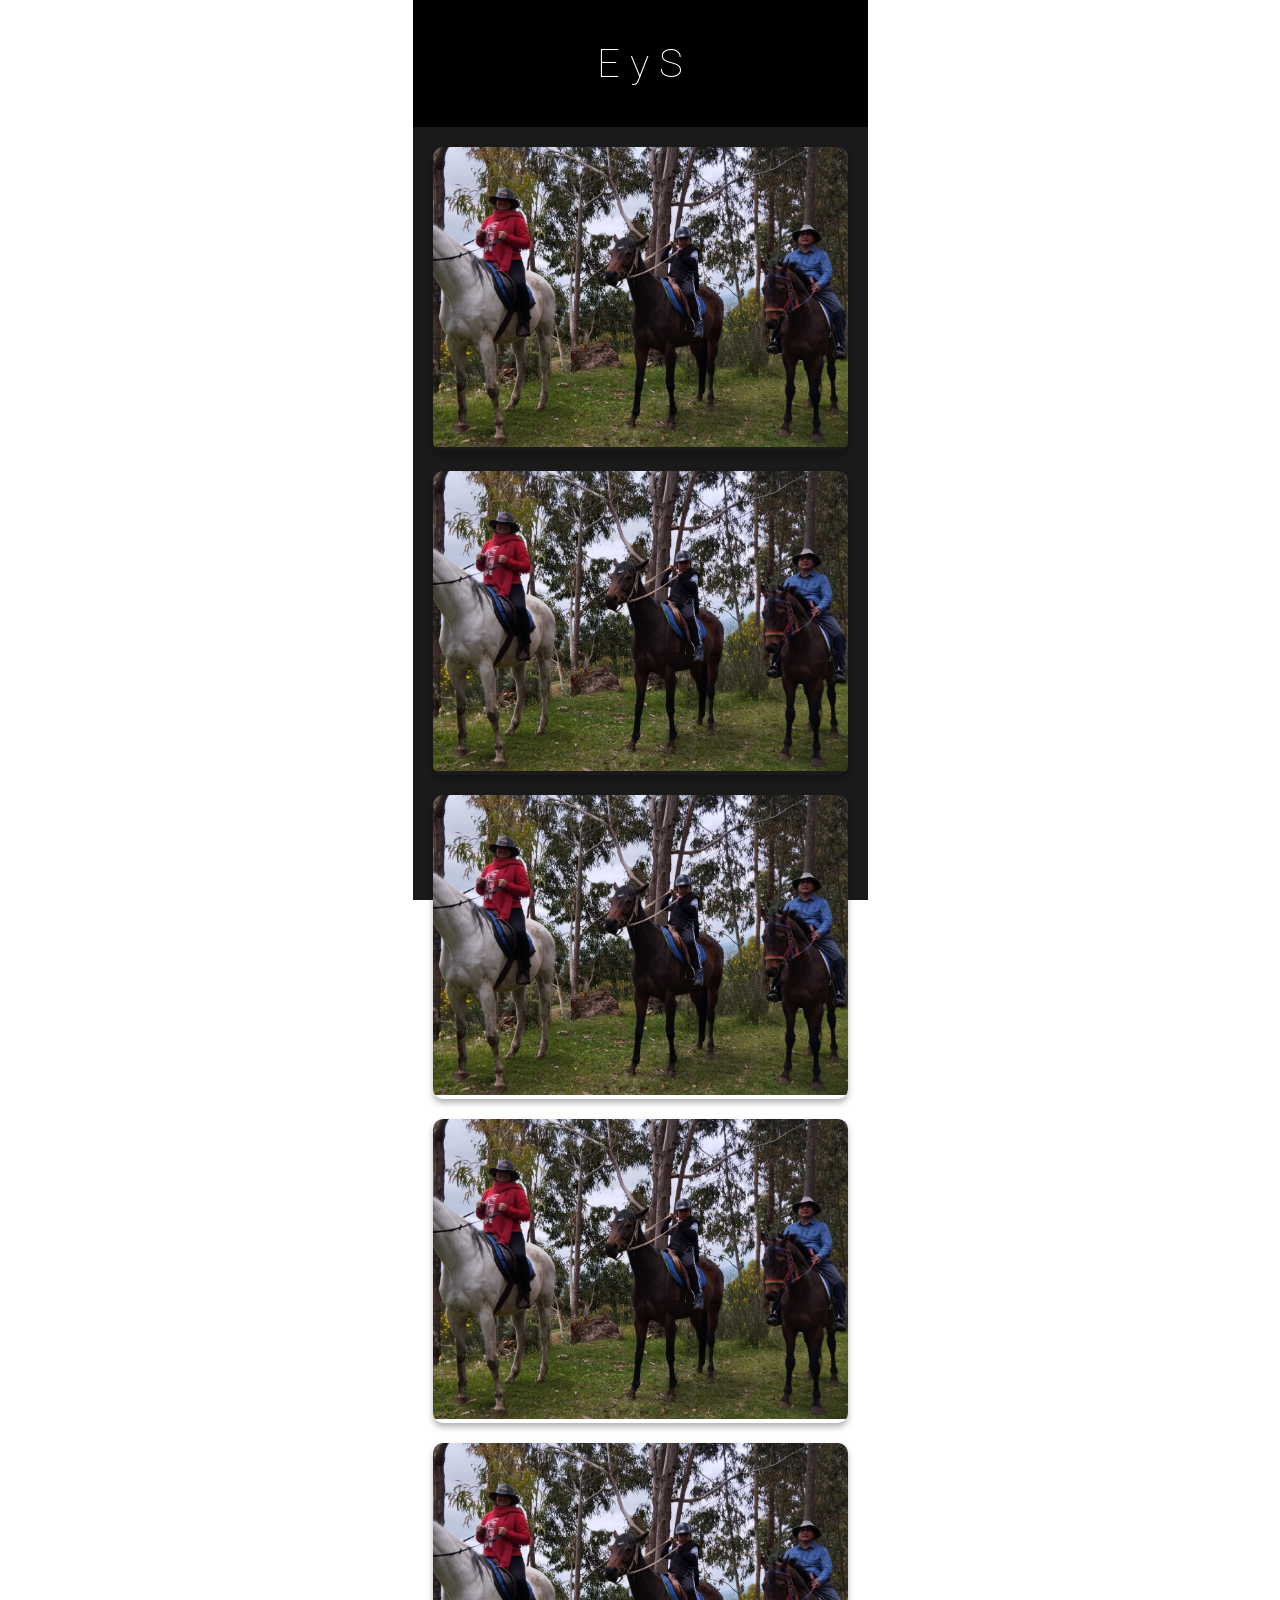
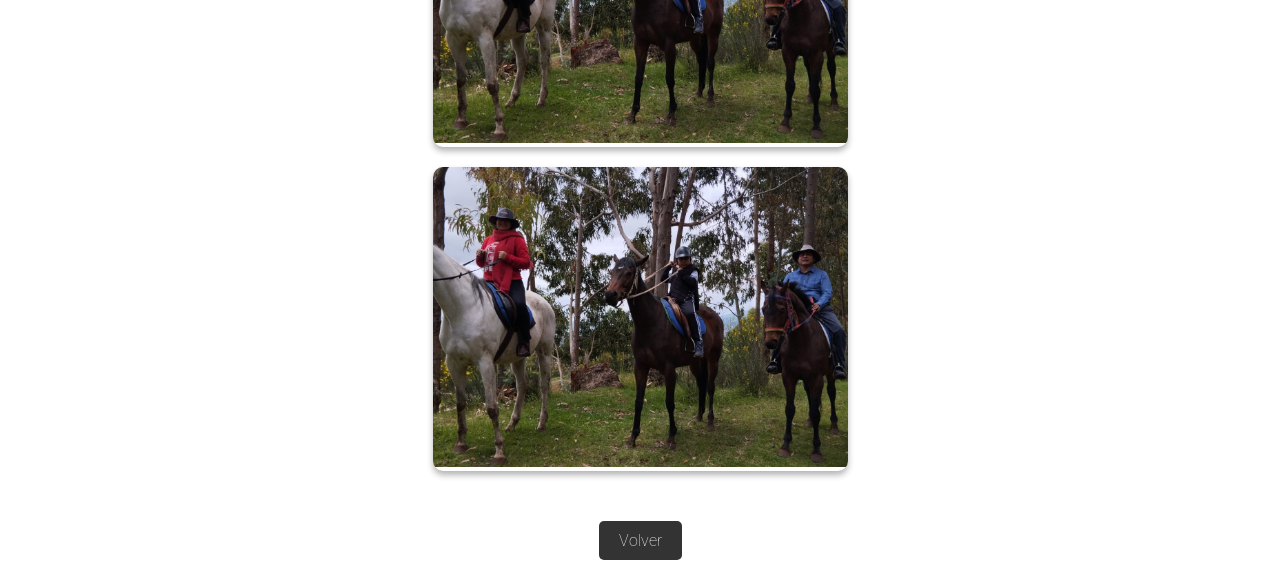
==== album.html @ 618e98f7 "album" ====
<!DOCTYPE html>
<html lang="es">

<head>
    <meta charset="UTF-8">
    <link rel="stylesheet" type="text/css" href="styles.css">
    <meta name="viewport" content="width=device-width, initial-scale=1.0">
    <title>E y S</title>
    <style>
        * {
            margin: 0;
            padding: 0;
            box-sizing: border-box;
        }

        body {
            background-color: #1a1a1a;
            color: #ffffff;
            overflow-x: hidden;
        }

        .section-title {
            text-align: center;
            padding: 40px 0;
            font-size: 2.5rem;
            color: #ffffff;
            background-color: #000000;
        }

        .gallery {
            max-width: 1200px;
            margin: 0 auto;
            padding: 20px;
            display: grid;
            grid-template-columns: repeat(auto-fill, minmax(250px, 1fr));
            grid-gap: 20px;
        }

        .gallery-item {
            position: relative;
            overflow: hidden;
            border-radius: 10px;
            box-shadow: 0 4px 6px rgba(0, 0, 0, 0.3);
            transition: transform 0.3s ease;
            cursor: pointer;
        }

        .gallery-item:hover {
            transform: scale(1.05);
        }

        .gallery-item img {
            width: 100%;
            height: 300px;
            object-fit: cover;
            transition: opacity 0.3s ease;
        }

        .gallery-item:hover img {
            opacity: 0.8;
        }

        /* Modal (fondo) */
        .modal {
            display: none;
            position: fixed;
            z-index: 1000;
            padding-top: 10px;
            left: 0;
            top: 0;
            width: 100%;
            height: 100%;
            overflow: auto;
            background-color: rgba(0, 0, 0, 0.9);
        }

        /* Contenido del Modal */
        .modal-content {
            position: relative;
            margin: auto;
            display: block;
            width: 80%;
            max-width: 1200px;
            max-height: 80vh;
            object-fit: contain;
        }

        /* Botones Anterior/Siguiente */
        .prev,
        .next {
            cursor: pointer;
            position: absolute;
            top: 50%;
            width: auto;
            padding: 16px;
            margin-top: -50px;
            color: white;
            font-weight: bold;
            font-size: 30px;
            transition: 0.6s ease;
            border-radius: 0 3px 3px 0;
            user-select: none;
            -webkit-user-select: none;
            background-color: rgba(0, 0, 0, 0.3);
        }

        .next {
            right: 0;
            border-radius: 3px 0 0 3px;
        }

        .prev {
            left: 0;
        }

        .prev:hover,
        .next:hover {
            background-color: rgba(0, 0, 0, 0.8);
        }

        /* Botón cerrar */
        .close {
            position: absolute;
            top: -39px;
            right: 10px;
            font-size: 64px;
            color: black;
            font-weight: bold;
            transition: 0.3s;
            z-index: 1001;
        }

        .close:hover,
        .close:focus {
            color: #bbb;
            text-decoration: none;
            cursor: pointer;
        }

        /* Pie de foto */
        .caption {
            margin: auto;
            display: block;
            width: 80%;
            max-width: 700px;
            text-align: center;
            color: #ccc;
            padding: 10px 0;
            height: 50px;
        }

        /* Animación */
        .modal-content,
        .caption {
            animation-name: zoom;
            animation-duration: 0.6s;
        }

        @keyframes zoom {
            from {
                transform: scale(0)
            }

            to {
                transform: scale(1)
            }
        }

        .toten3a {
            text-align: center;
            margin: 20px 0;
            padding: 10px;
        }

        .b2 {
            display: inline-block;
            padding: 10px 20px;
            background-color: #333;
            color: white;
            text-decoration: none;
            border-radius: 5px;
            transition: background-color 0.3s;
        }

        .b2:hover {
            background-color: #555;
        }

        @media screen and (max-width: 768px) {
            .gallery {
                grid-template-columns: repeat(auto-fill, minmax(150px, 1fr));
                grid-gap: 10px;
            }

            .section-title {
                font-size: 1.8rem;
            }

            .gallery-item img {
                height: 200px;
            }

            .modal-content {
                width: 90%;
            }

            .prev,
            .next {
                padding: 10px;
                font-size: 20px;
            }

            .close {
                top: -39px;
                right: 10px;
                font-size: 64px;
                color: black;
            }
        }

        @media screen and (max-width: 480px) {
            .gallery {
                grid-template-columns: 1fr 1fr;
                padding: 10px;
            }

            .section-title {
                font-size: 1.5rem;
                padding: 20px 0;
            }

            .modal-content {
                width: 95%;
            }

            .prev,
            .next {
                padding: 8px;
                font-size: 18px;
            }
        }
    </style>
</head>

<body>
    <div class="section-title">E y S</div>
    <div class="gallery">
        <div class="gallery-item">
            <img src="./assets/tra5.jpg">
        </div>
        <div class="gallery-item">
            <img src="./assets/tra5.jpg">
        </div>
        <div class="gallery-item">
            <img src="./assets/tra5.jpg">
        </div>
        <div class="gallery-item">
            <img src="./assets/tra5.jpg">
        </div>
        <div class="gallery-item">
            <img src="./assets/tra5.jpg">
        </div>
        <div class="gallery-item">
            <img src="./assets/tra5.jpg">
        </div>
    </div>

    <!-- Modal de Galería -->
    <div id="imageModal" class="modal">
        <span class="close">&times;</span>
        <img class="modal-content" id="modalImg">
        <div id="caption" class="caption"></div>
        <a class="prev" onclick="changeSlide(-1)">&#10094;</a>
        <a class="next" onclick="changeSlide(1)">&#10095;</a>
    </div>

    <div class="toten3a">
        <a class="b2" id="goBackLink">Volver</a>
    </div>

    <script>
        document.addEventListener('DOMContentLoaded', function () {
            const params = window.location.search;
            document.getElementById('goBackLink').href = 'index.html' + params;
        });
    </script>

    <script>
        // Obtenemos todos los elementos necesarios
        const modal = document.getElementById('imageModal');
        const modalImg = document.getElementById('modalImg');
        const captionText = document.getElementById('caption');
        const closeBtn = document.getElementsByClassName('close')[0];
        const galleryItems = document.querySelectorAll('.gallery-item img');

        let currentIndex = 0;
        const totalImages = galleryItems.length;

        // Agregar evento click a cada imagen
        galleryItems.forEach((img, index) => {
            img.onclick = function () {
                currentIndex = index;
                modal.style.display = "block";
                modalImg.src = this.src;
                captionText.innerHTML = this.alt;
            }
        });

        // Función para cambiar de imagen
        function changeSlide(n) {
            currentIndex += n;

            // Circular la navegación
            if (currentIndex >= totalImages) {
                currentIndex = 0;
            }
            if (currentIndex < 0) {
                currentIndex = totalImages - 1;
            }

            modalImg.src = galleryItems[currentIndex].src;
            captionText.innerHTML = galleryItems[currentIndex].alt;
        }

        // Cerrar modal
        closeBtn.onclick = function () {
            modal.style.display = "none";
        }

        // Cerrar modal haciendo clic fuera de la imagen
        modal.onclick = function (event) {
            if (event.target === modal) {
                modal.style.display = "none";
            }
        }

        // Navegación con teclado
        document.addEventListener('keydown', function (e) {
            if (modal.style.display === "block") {
                if (e.key === "ArrowLeft") {
                    changeSlide(-1);
                } else if (e.key === "ArrowRight") {
                    changeSlide(1);
                } else if (e.key === "Escape") {
                    modal.style.display = "none";
                }
            }
        });
    </script>
</body>

</html>
---- styles.css ----
@import url("https://fonts.googleapis.com/css2?family=Cinzel:wght@400..900&family=Herr+Von+Muellerhoff&family=Roboto:ital,wght@0,100..900;1,100..900&display=swap");

* {
  margin: 0;
  padding: 0;
  box-sizing: border-box;
  text-decoration: none;
}

body,
html {
  height: 100%;
  color: white;
  background-color: #fff;
  font-family: Roboto, Arial;
  font-weight: 100;
}

.text {
  color: white;
  text-decoration: none;
  /* Quita el subrayado del enlace */
}

.text:hover {
  color: white;
  /* Mantiene el color al pasar el ratón */
}

a[href^="tel"] {
  color: inherit;
  /* Asegura que los números no se muestren como enlaces */
  text-decoration: none;
}

.parallax {
  background-image: url("assets/one.jpeg");
  height: 100vh;
  background-attachment: fixed;
  background-position: center;
  background-repeat: no-repeat;
  background-size: cover;
  display: flex;
  justify-content: center;
  align-items: center;
  flex-direction: column;
  text-align: center;
  color: white;
  position: relative;
  z-index: 1;
  overflow: hidden;
}

.parallax::before {
  content: "";
  position: absolute;
  top: 0;
  left: 0;
  width: 100%;
  height: 100%;
  background-color: rgba(0, 0, 0, 0.3);
  /* filtro negro suave */
  z-index: -1;
}

.parallax h1 {
  font-size: 3em;
  text-shadow: 2px 2px 6px rgba(0, 0, 0, 0.6);
  font-family: "Cinzel", serif;
  font-weight: 400;
}

.image-overlay {
  margin-top: 20px;
  max-width: 90%;
  box-shadow: 0 0 20px rgba(0, 0, 0, 0.5);
}

.invitation {
  padding: 60px 20px;
  text-align: center;
  color: #000;
  background-color: white;
}

.invitation h2 {
  margin-bottom: 70px;
  font-weight: 100;
}

.invitation p {
  font-size: 1.1em;
  /*! margin-bottom: 20px; */
}

.wedding-time {
  font-size: 3em;
  letter-spacing: 0.3em;
  display: flex;
  justify-content: center;
  gap: 20px;
  /*! margin: 20px 0; */
}

.fancy-text {
  font-size: 1.5em;
  margin-bottom: 80px;
}

.countdown-label {
  font-size: 1.2em;
  margin-bottom: 10px;
  font-family: "Cinzel", serif;
}

#countdown {
  font-size: 2.5em;
  /*! font-weight: bold; */
  color: black;
  border: black;
  border: 1px solid #333;
  /*! margin-top: 40px; */
  box-shadow: 0 10px 20px rgba(0, 0, 0, 0.2);
  padding: 10px;
}

.spacer {
  height: 100vh;
  background-color: #111;
}

.bible-quote {
  text-align: center;
  background-color: #fff;
  padding: 60px 20px;
  color: #333;
}

.bible-quote2 {
  text-align: center;
  background-color: #171717;
  padding: 60px 20px;
  color: #ffffff;
}

.bible-quote .quote {
  font-size: 1.6em;
  font-style: italic;
  line-height: 1.6;
  max-width: 700px;
  margin: 0 auto 10px;
}

.bible-quote .reference {
  font-size: 1.4em;
  margin-bottom: 30px;
}

.address {
  font-size: 1.2em;
  margin-bottom: 30px;
}

.bless {
  color: #333;
  padding: 60px 20px;
}

.bless h2 {
  text-align: center;
  margin-bottom: 20px;
  font-weight: 200;
}

.parents {
  display: block;
  justify-content: space-between;
  margin: 0 20px;
  /* Ajusta los márgenes laterales si es necesario */
  font-family: "Cinzel", serif;
  /*! text-align: center; */
  margin-top: 40px;
}

.left {
  text-align: center;
  margin-bottom: 30px;
}

.right {
  text-align: center;
}

.quote-image {
  width: 90%;
  max-width: 600px;
  height: auto;
  box-shadow: 0 10px 20px rgba(0, 0, 0, 0.2);
  border-radius: 10px;
  margin-bottom: 35px;
}

.tittle-p {
  text-align: left;
  padding-bottom: 52px;
  padding-left: 20px;
  font-family: "Cinzel", serif;
}

.tittle-A {
  padding-bottom: 52px;
  font-family: "Cinzel", serif;
}

.map-responsive {
  overflow: hidden;
  padding-bottom: 56.25%;
  /* 16:9 Aspect Ratio */
  position: relative;
  height: 0;
}

.map-responsive iframe {
  left: 0;
  top: 0;
  height: 100%;
  width: 100%;
  position: absolute;
}

.gifts>p {
  margin-bottom: 30px;
}

li {
  text-decoration: none;
  list-style: none;
  margin-bottom: 5px;
}

.container {
  max-width: 480px;
  margin: 0 auto;
  text-align: center;
  color: black;
}

.titulo {
  font-size: 28px;
  margin-bottom: 10px;
}

.mensaje {
  font-size: 18px;
  margin-bottom: 20px;
}

.boton {
  font-size: 16px;
  padding: 10px 20px;
  border: 1px solid #333;
  background-color: white;
  cursor: pointer;
  border-radius: 4px;
  margin-bottom: 25px;
}

.boton:hover {
  background-color: #f0f0f0;
}

.divisor {
  margin: 40px 0 20px;
  border: none;
  border-top: 1px solid #ccc;
}

.indicaciones {
  background-image: linear-gradient(rgb(0, 0, 0), rgba(0, 0, 0, 0.59)),
    url("assets/one.jpeg");
  /* reemplaza con tu imagen */
  background-size: cover;
  background-position: center;
  color: white;
  padding: 40px 20px;
  text-align: left;
}

.subtitulo {
  font-size: 22px;
  text-align: center;
  margin-bottom: 20px;
}

.indicaciones ul {
  padding-left: 20px;
}

.indicaciones li {
  margin-bottom: 15px;
  list-style: square;
  font-size: 1.2em;
}

.names {
  font-family: "Herr Von Muellerhoff", cursive;
  font-weight: 400;
  font-size: 4em;
  text-align: center;
  margin-bottom: 70px;
}

#footerlink {
  background-color: transparent;
  margin: 0;
  padding: 0;
  width: 50px;
  height: 50px;
  box-shadow: none;
}

footer {
  text-align: center;
  background-color: #ffffff;
  height: 300px;
  width: 100%;
  position: relative;
  margin-top: 60px;
  margin-bottom: 134px;
  color: #333;
}

footer div p {
  margin-left: 50px;
  margin-bottom: 30px;
}

footer>p {
  font-size: 12px;
}

.footergitfclick {
  text-align: center;
  display: flex;
  flex-direction: row;
  justify-content: space-around;
  align-items: center;
}

.footnumber {
  padding-bottom: 45px;
  margin-top: -10px;
}

#svggiftclick {
  width: 200px;
  height: 100px;
  margin-bottom: -29px;
  margin-left: -35px;
}

#BW {
  filter: grayscale(100%);
}

.vestimenta-container {
  display: flex;
  align-items: center;
  justify-content: center;
  gap: 20px;
  max-width: 700px;
  margin: 30px auto;
  color: #000;
}

.vestimenta-texto {
  text-align: right;
}

.codigo-titulo {
  font-size: 18px;
  font-weight: bold;
  margin: 0;
  line-height: 1.4;
}

.codigo-tipo {
  font-size: 18px;
  font-weight: bold;
  margin: 10px 0 0;
  line-height: 1.4;
}

.vestimenta-divider {
  height: 120px;
  width: 2px;
  background-color: black;
  border-radius: 1px;
}

.vestimenta-detalle {
  display: flex;
  flex-direction: column;
  gap: 25px;
}

.item {
  display: flex;
  align-items: center;
  gap: 10px;
}

.icono svg {
  width: 40px;
  height: auto;
}

.rol {
  font-size: 15px;
  margin: 0;
  line-height: 1.4;
}

.rol small {
  font-size: 12px;
}


@media (min-width: 456px) {
  body {
    width: 455px;
    margin: auto;
  }
}
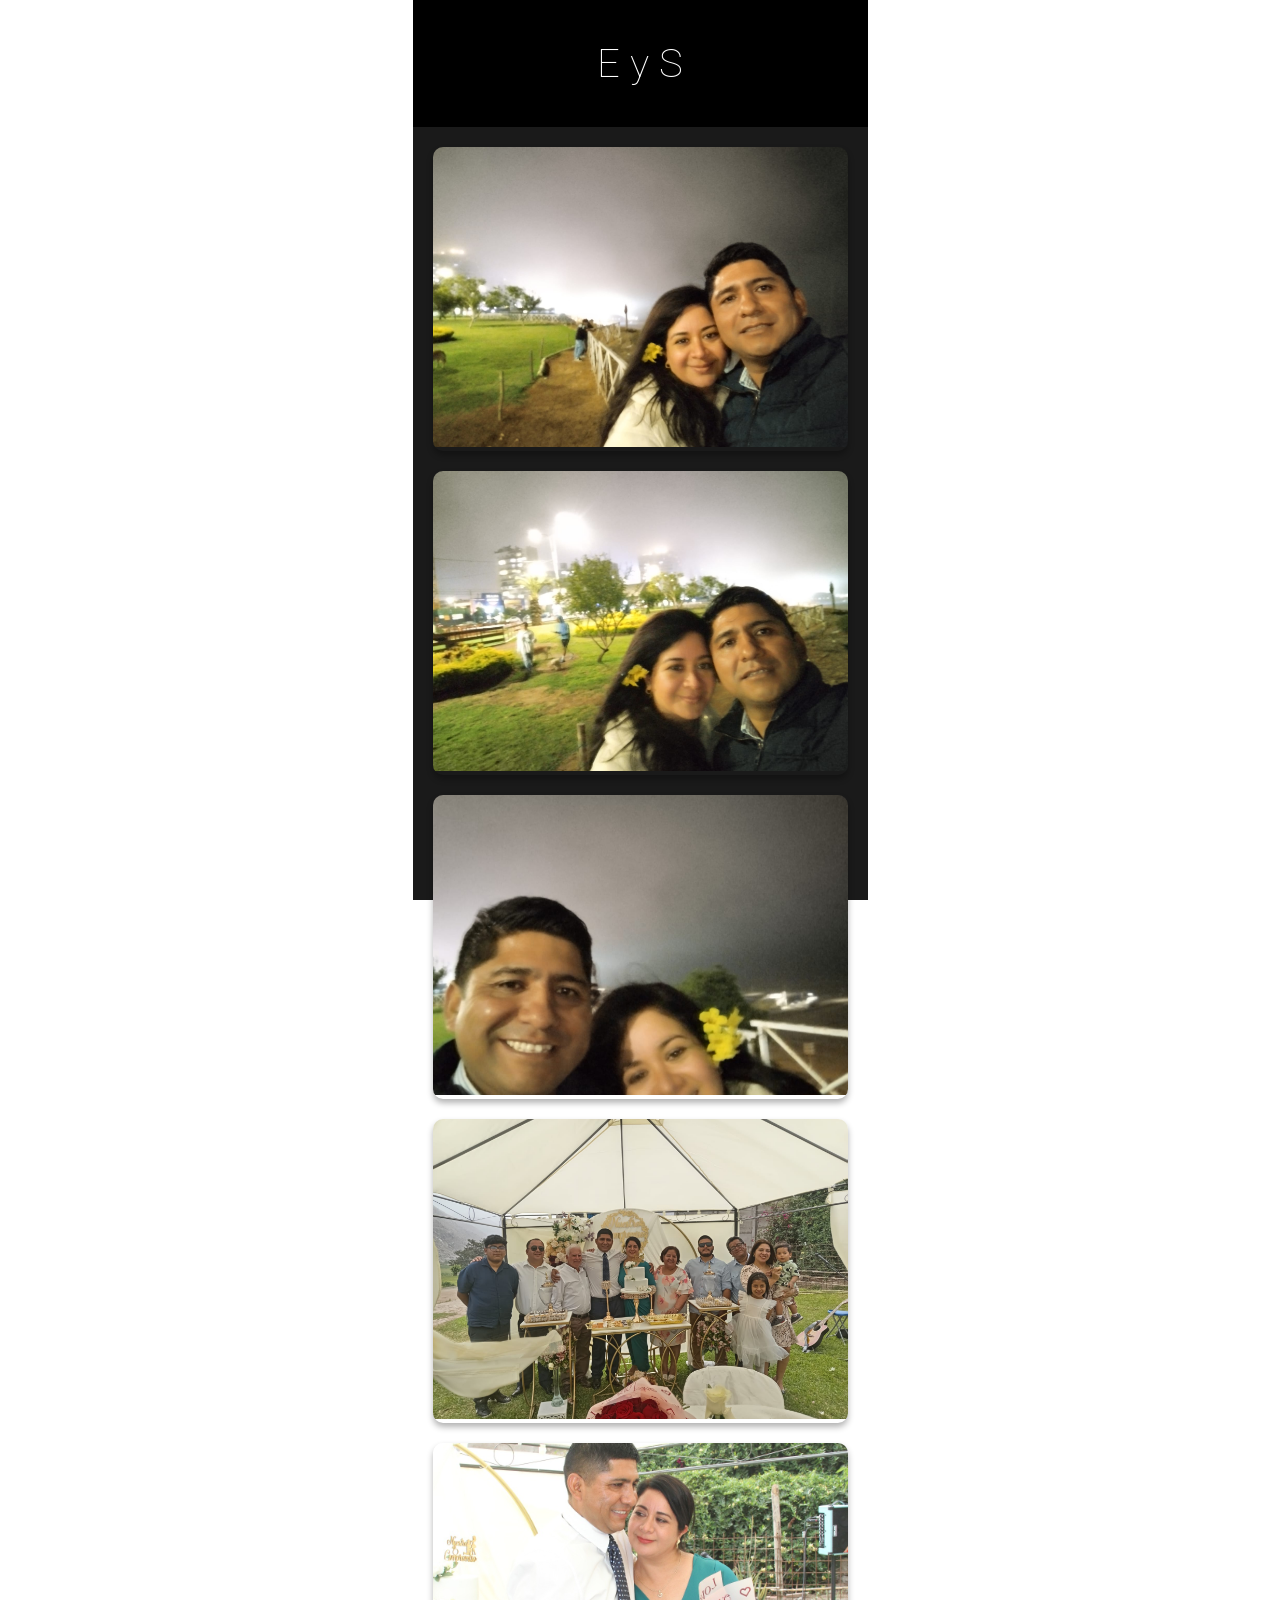
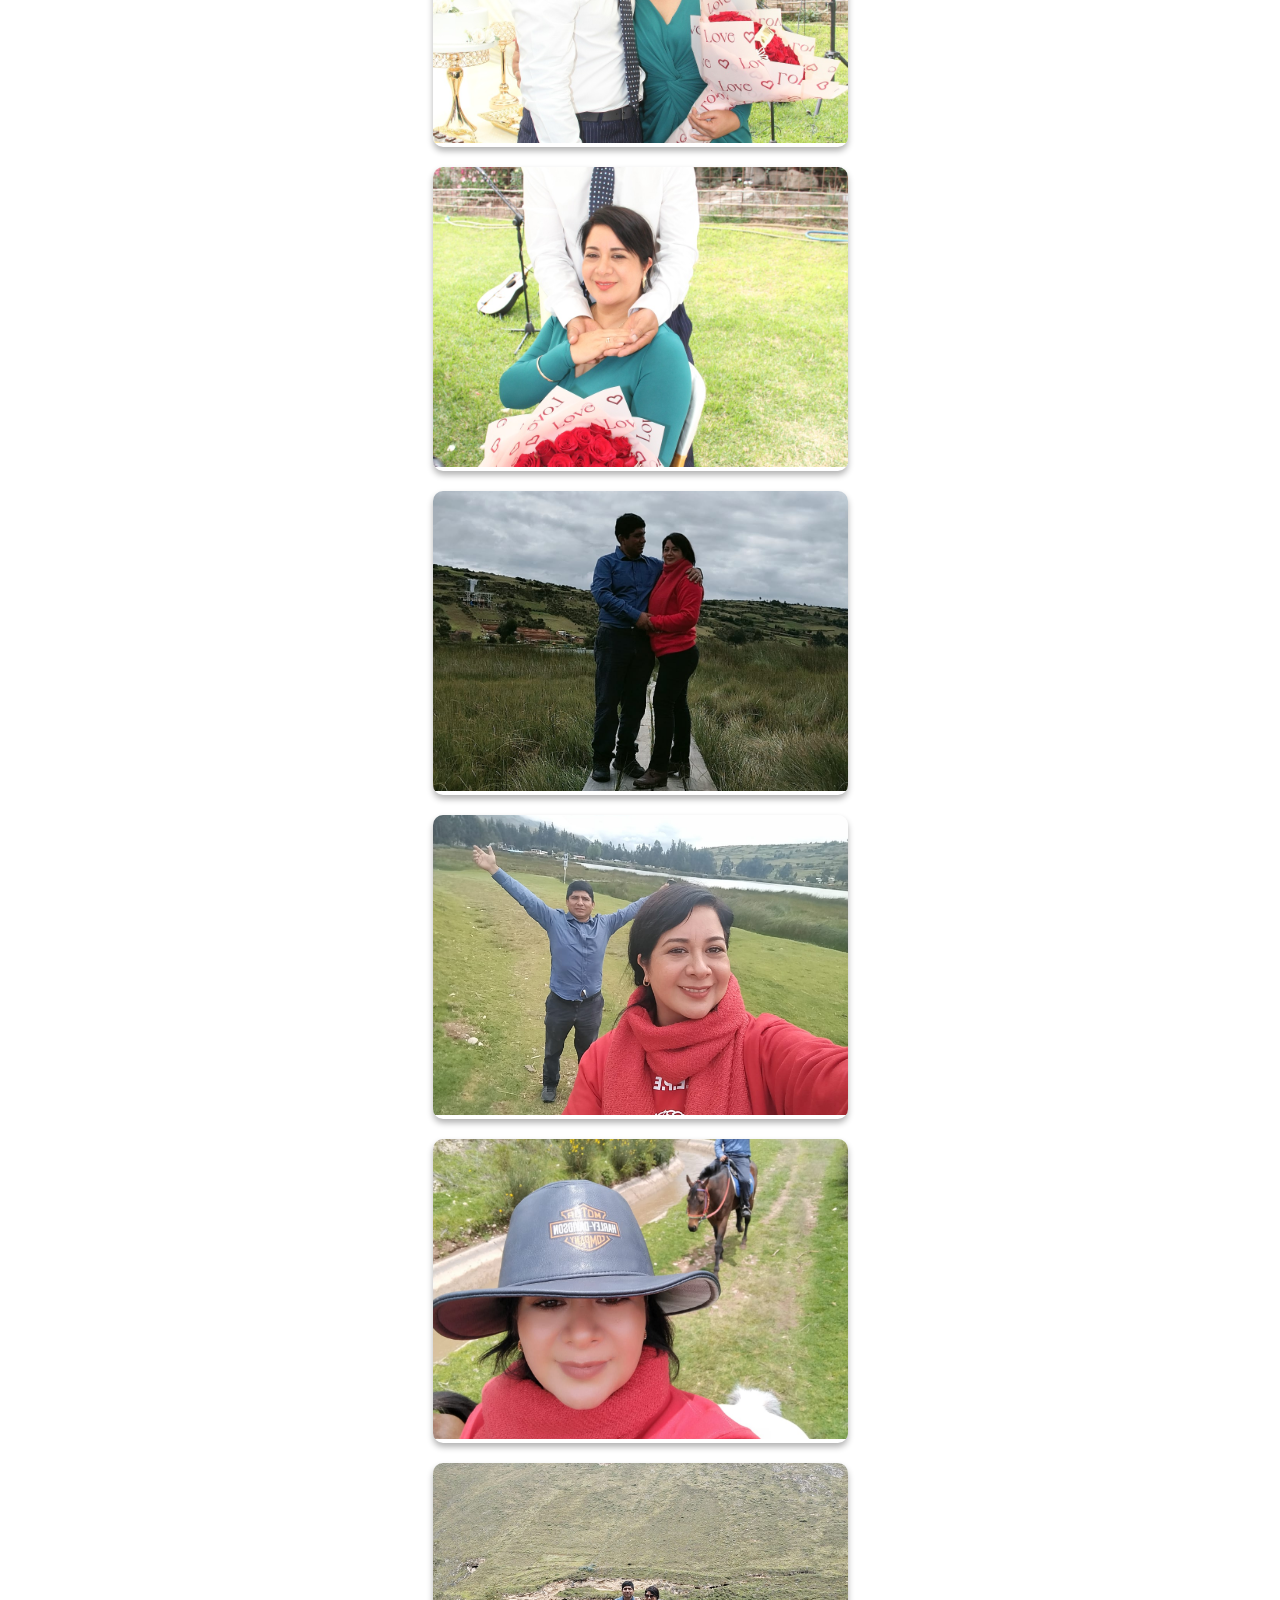
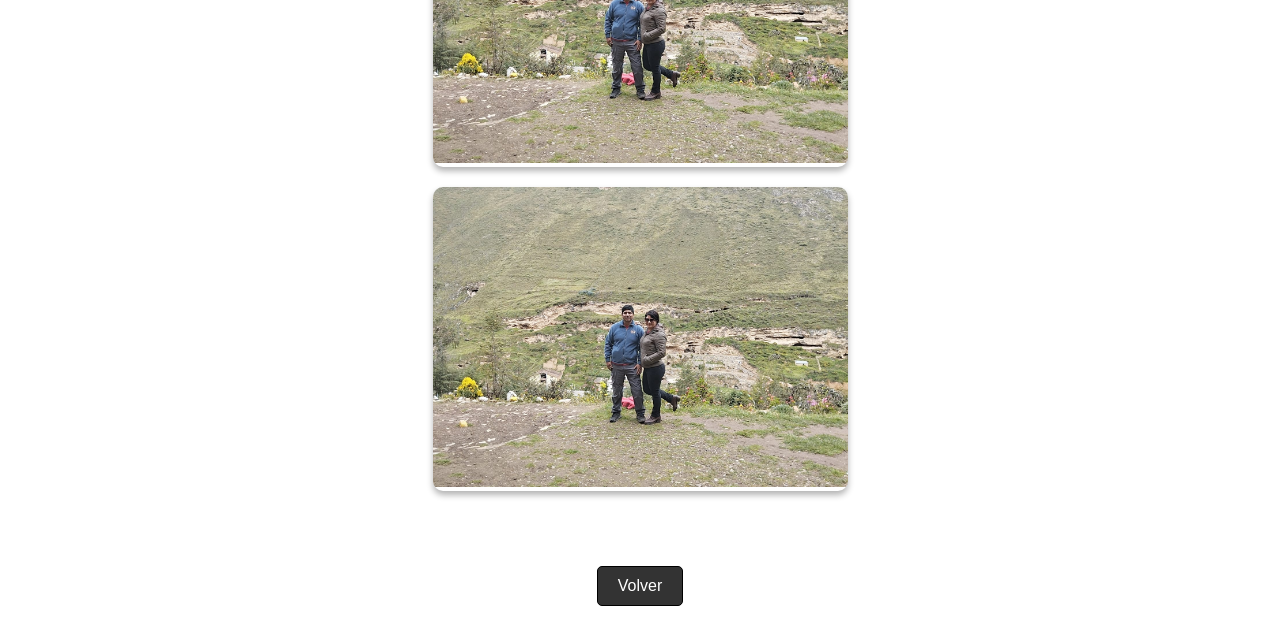
==== commit 4ce7329a: "galery" ====
--- a/album.html
+++ b/album.html
@@ -5,7 +5,7 @@
     <meta charset="UTF-8">
     <link rel="stylesheet" type="text/css" href="styles.css">
     <meta name="viewport" content="width=device-width, initial-scale=1.0">
-    <title>E y S</title>
+    <title>W y D</title>
     <style>
         * {
             margin: 0;
@@ -246,22 +246,37 @@
     <div class="section-title">E y S</div>
     <div class="gallery">
         <div class="gallery-item">
-            <img src="./assets/tra5.jpg">
-        </div>
-        <div class="gallery-item">
-            <img src="./assets/tra5.jpg">
-        </div>
-        <div class="gallery-item">
-            <img src="./assets/tra5.jpg">
-        </div>
-        <div class="gallery-item">
-            <img src="./assets/tra5.jpg">
-        </div>
-        <div class="gallery-item">
-            <img src="./assets/tra5.jpg">
-        </div>
-        <div class="gallery-item">
-            <img src="./assets/tra5.jpg">
+            <img src="./assets/comp4.jpg">
+        </div>
+        <div class="gallery-item">
+            <img src="./assets/comp5.jpg">
+        </div>
+        <div class="gallery-item">
+            <img src="./assets/comp6.jpg">
+        </div>
+        <div class="gallery-item">
+            <img src="./assets/fest2.jpg">
+        </div>
+        <div class="gallery-item">
+            <img src="./assets/fest5.jpg">
+        </div>
+        <div class="gallery-item">
+            <img src="./assets/fest8.jpg">
+        </div>
+        <div class="gallery-item">
+            <img src="./assets/tra3.jpg">
+        </div>
+        <div class="gallery-item">
+            <img src="./assets/tra4.jpg">
+        </div>
+        <div class="gallery-item">
+            <img src="./assets/tra6.jpg">
+        </div>
+        <div class="gallery-item">
+            <img src="./assets/tra7.jpg">
+        </div>
+        <div class="gallery-item">
+            <img src="./assets/tra7.jpg">
         </div>
     </div>
 
--- a/styles.css
+++ b/styles.css
@@ -425,6 +425,25 @@
   font-size: 12px;
 }
 
+.b2 {
+  display: inline-block;
+  padding: 10px 20px;
+  background-color: white;
+  color: black;
+  text-decoration: none;
+  border: 1px solid black;
+  border-radius: 8px;
+  font-family: 'Arial', sans-serif;
+  font-size: 16px;
+  transition: background-color 0.3s, color 0.3s;
+  margin-block: 25px;
+}
+
+.b2:hover {
+  background-color: black;
+  color: white;
+}
+
 
 @media (min-width: 456px) {
   body {
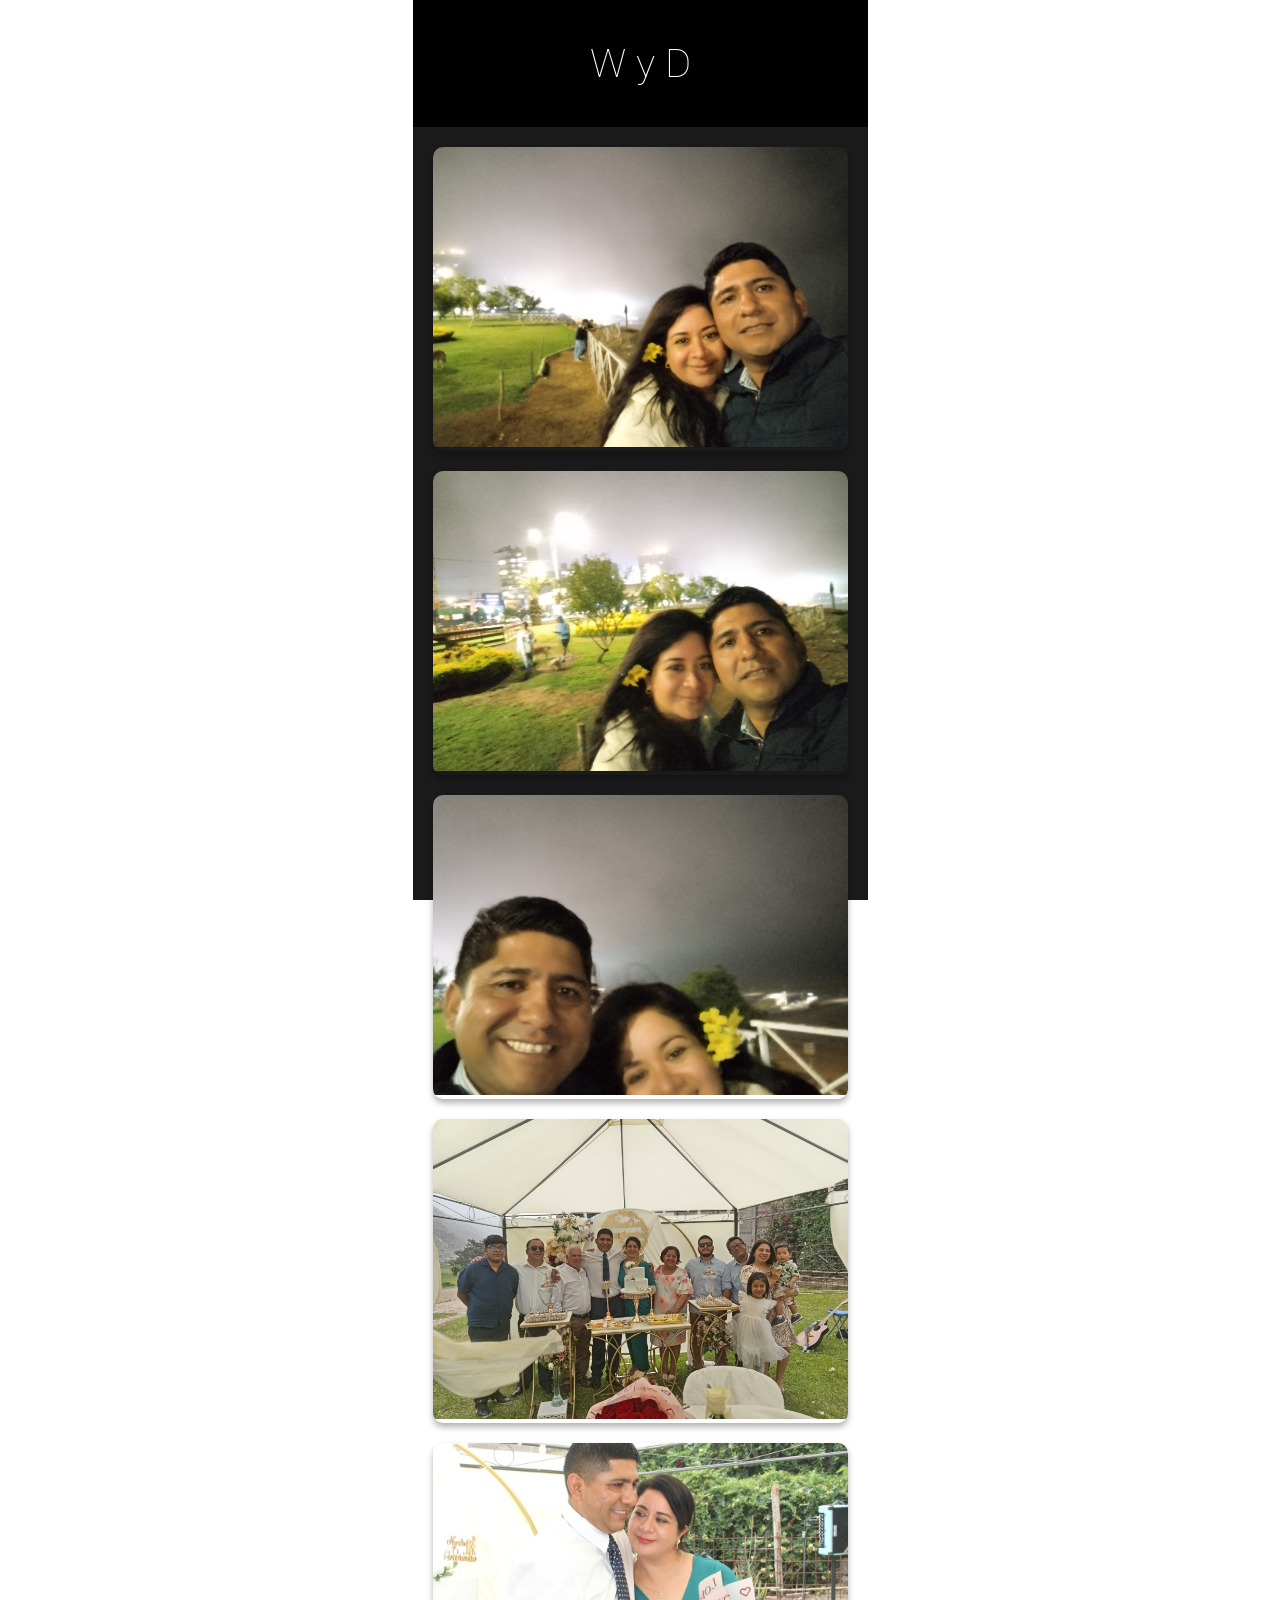
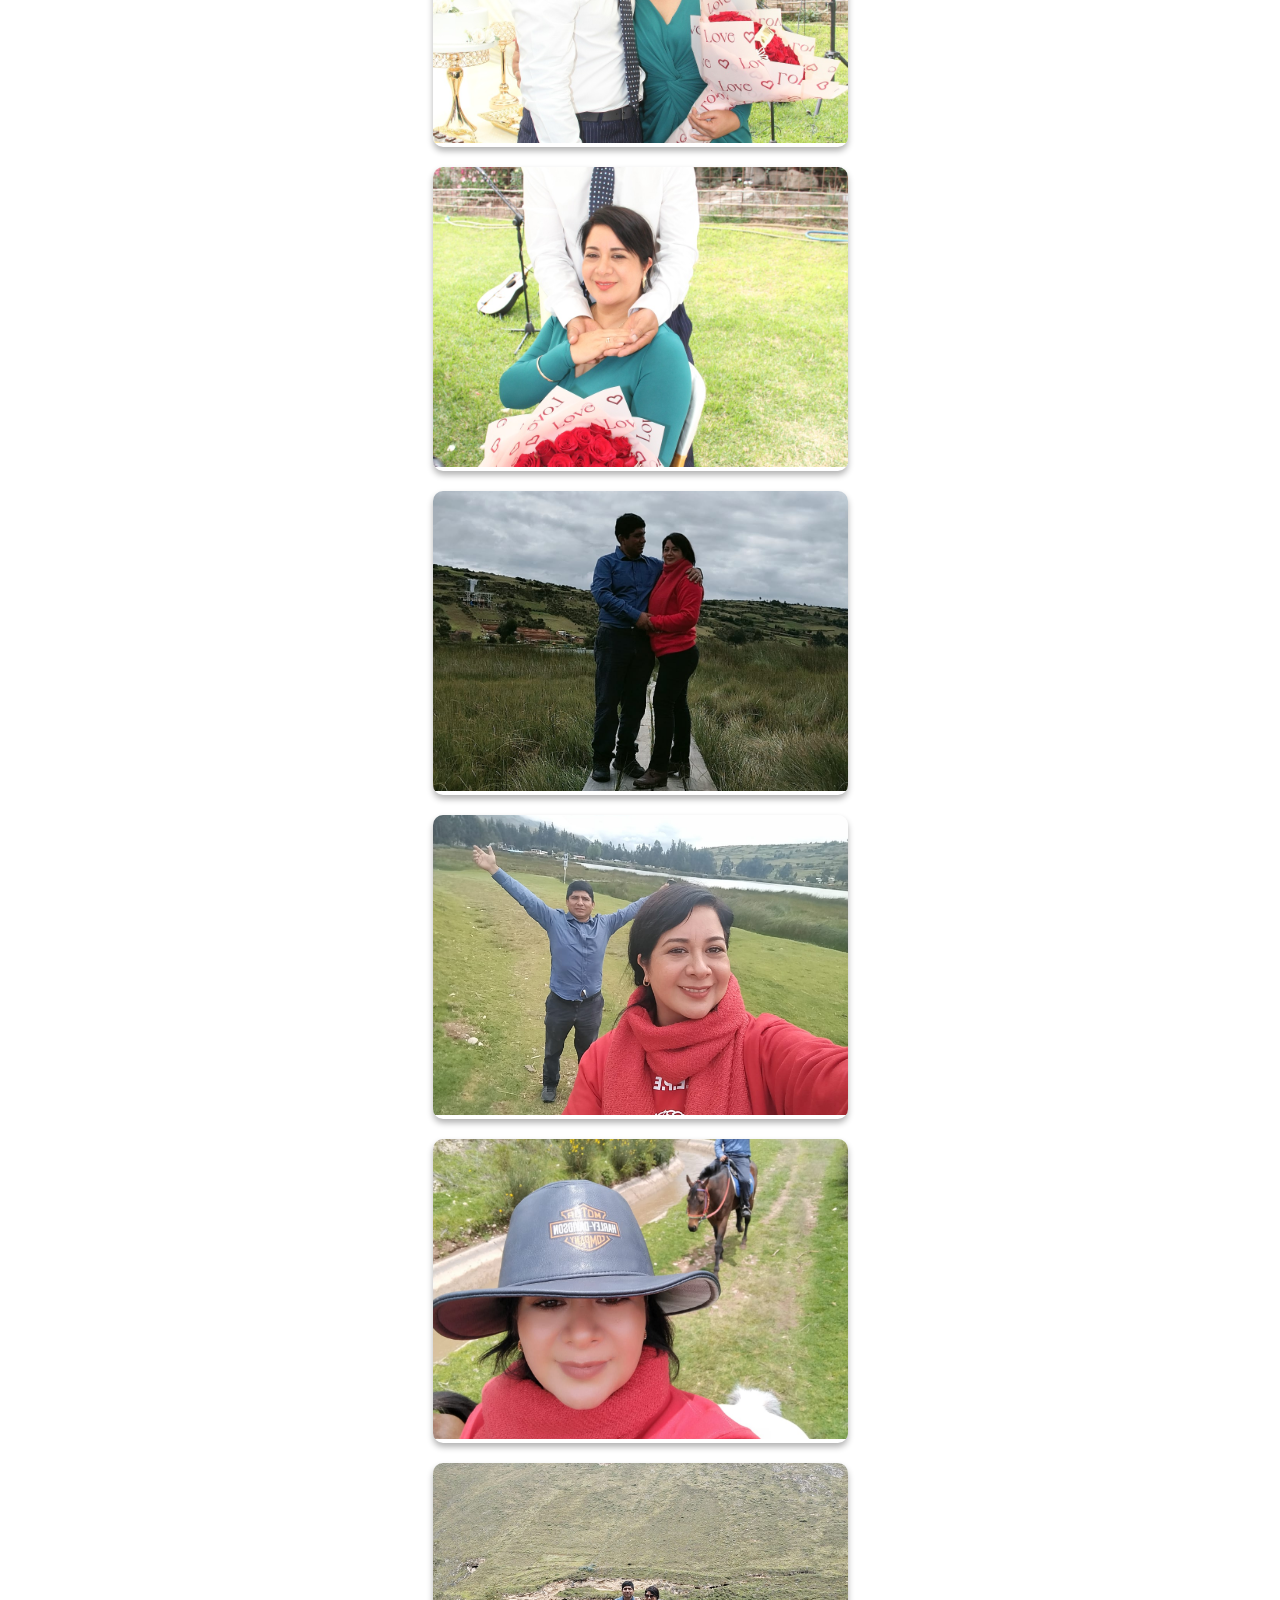
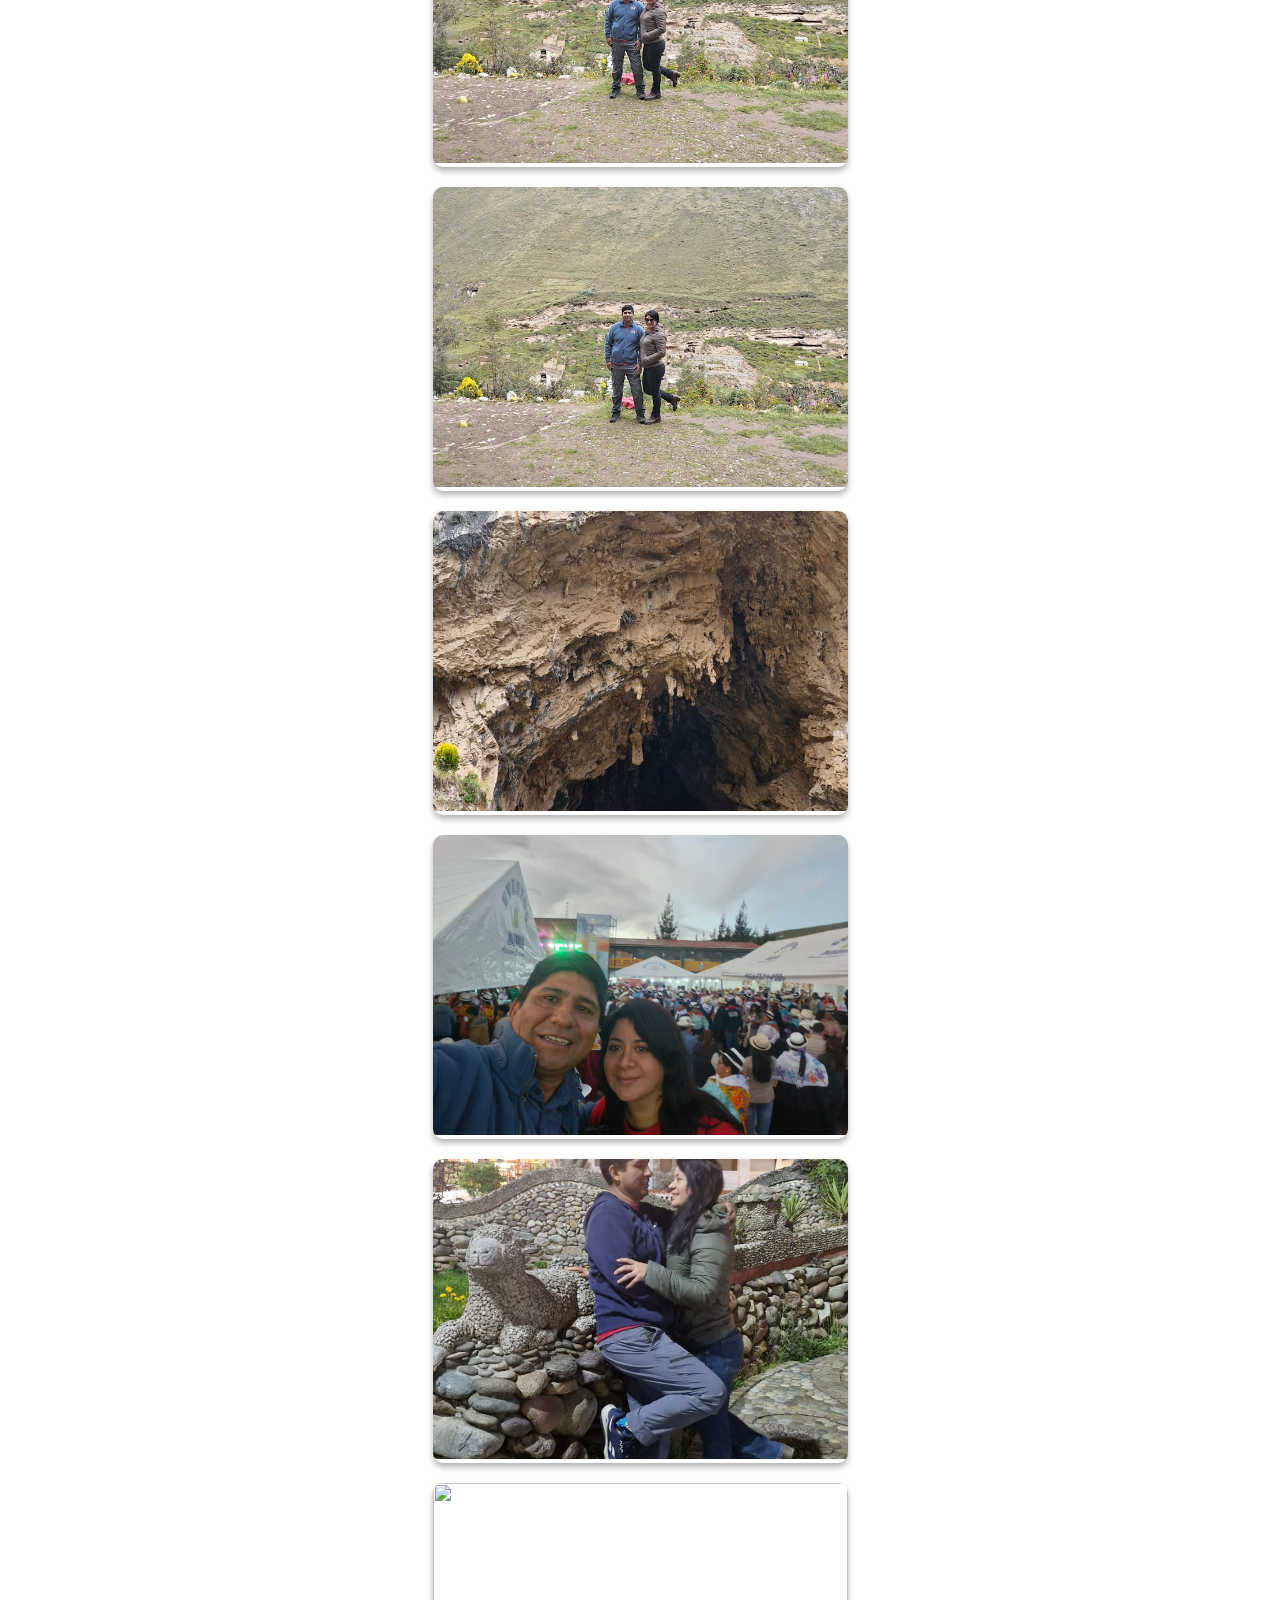
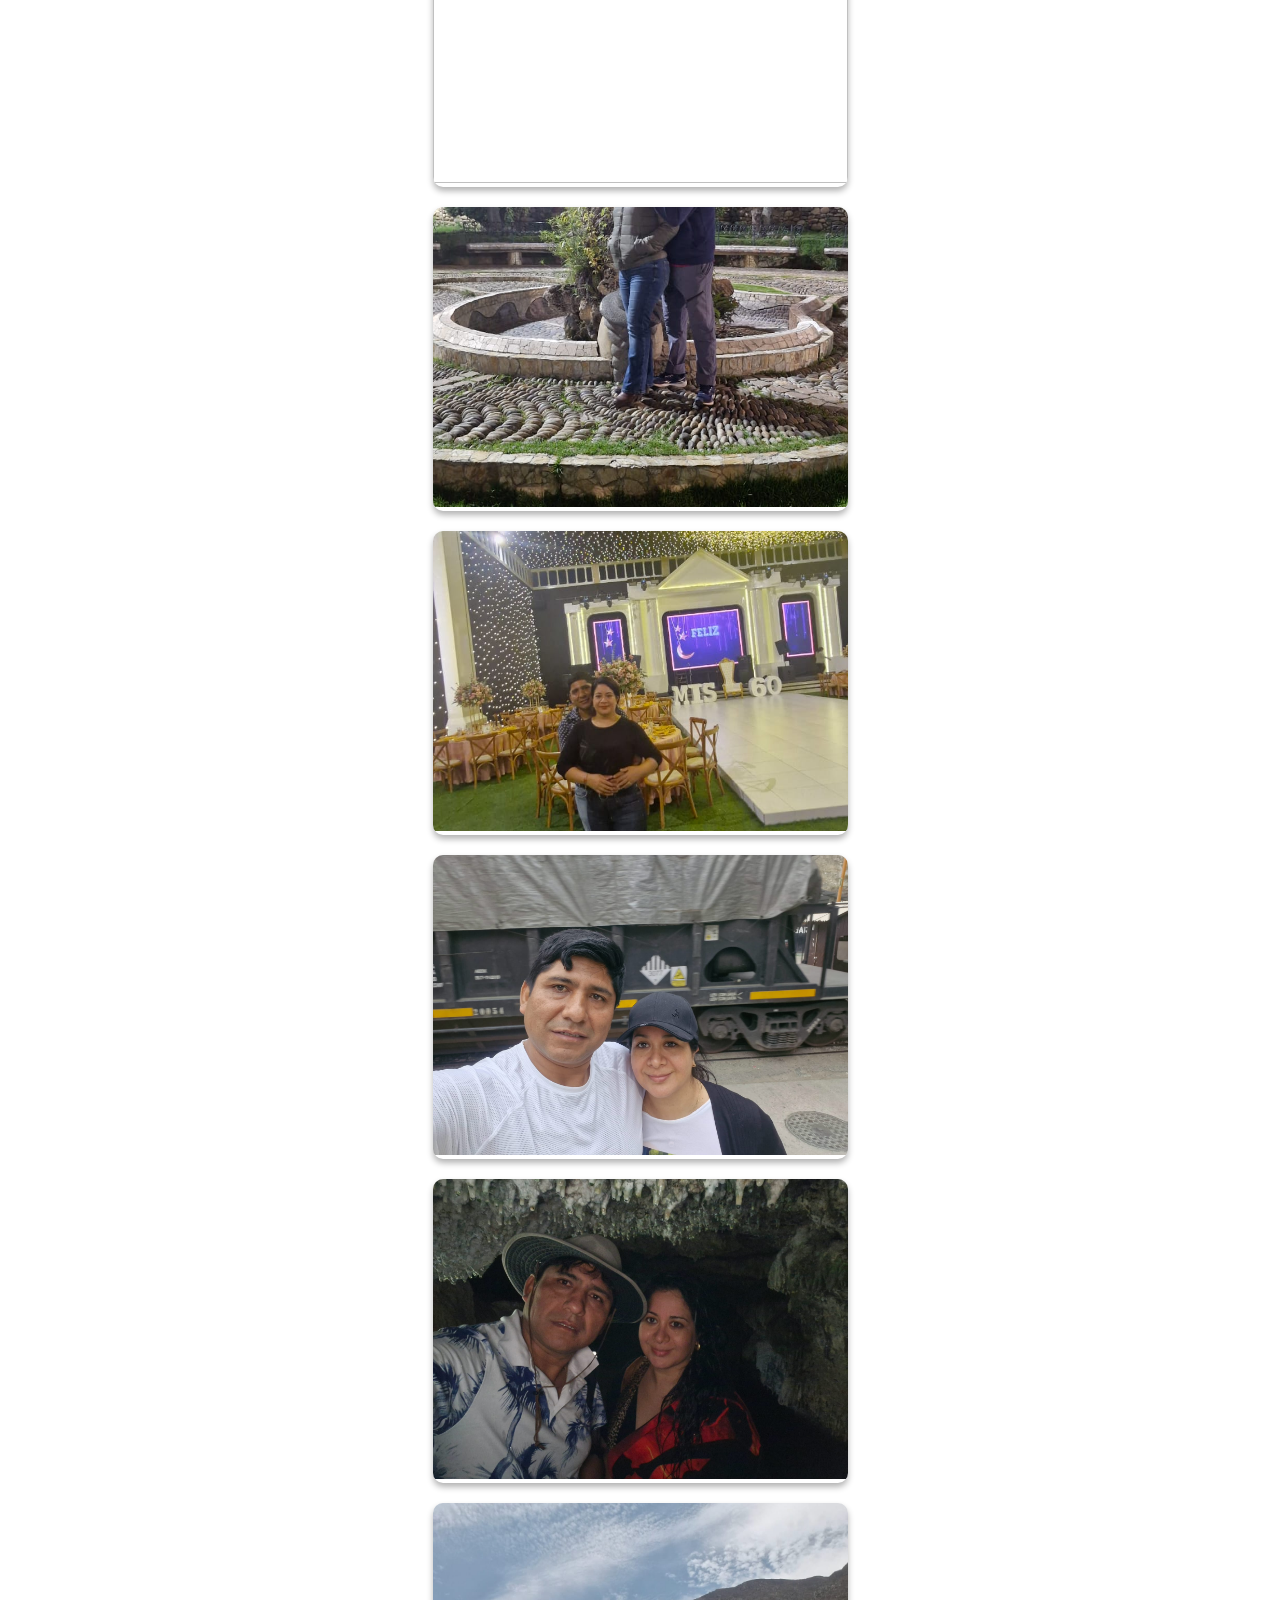
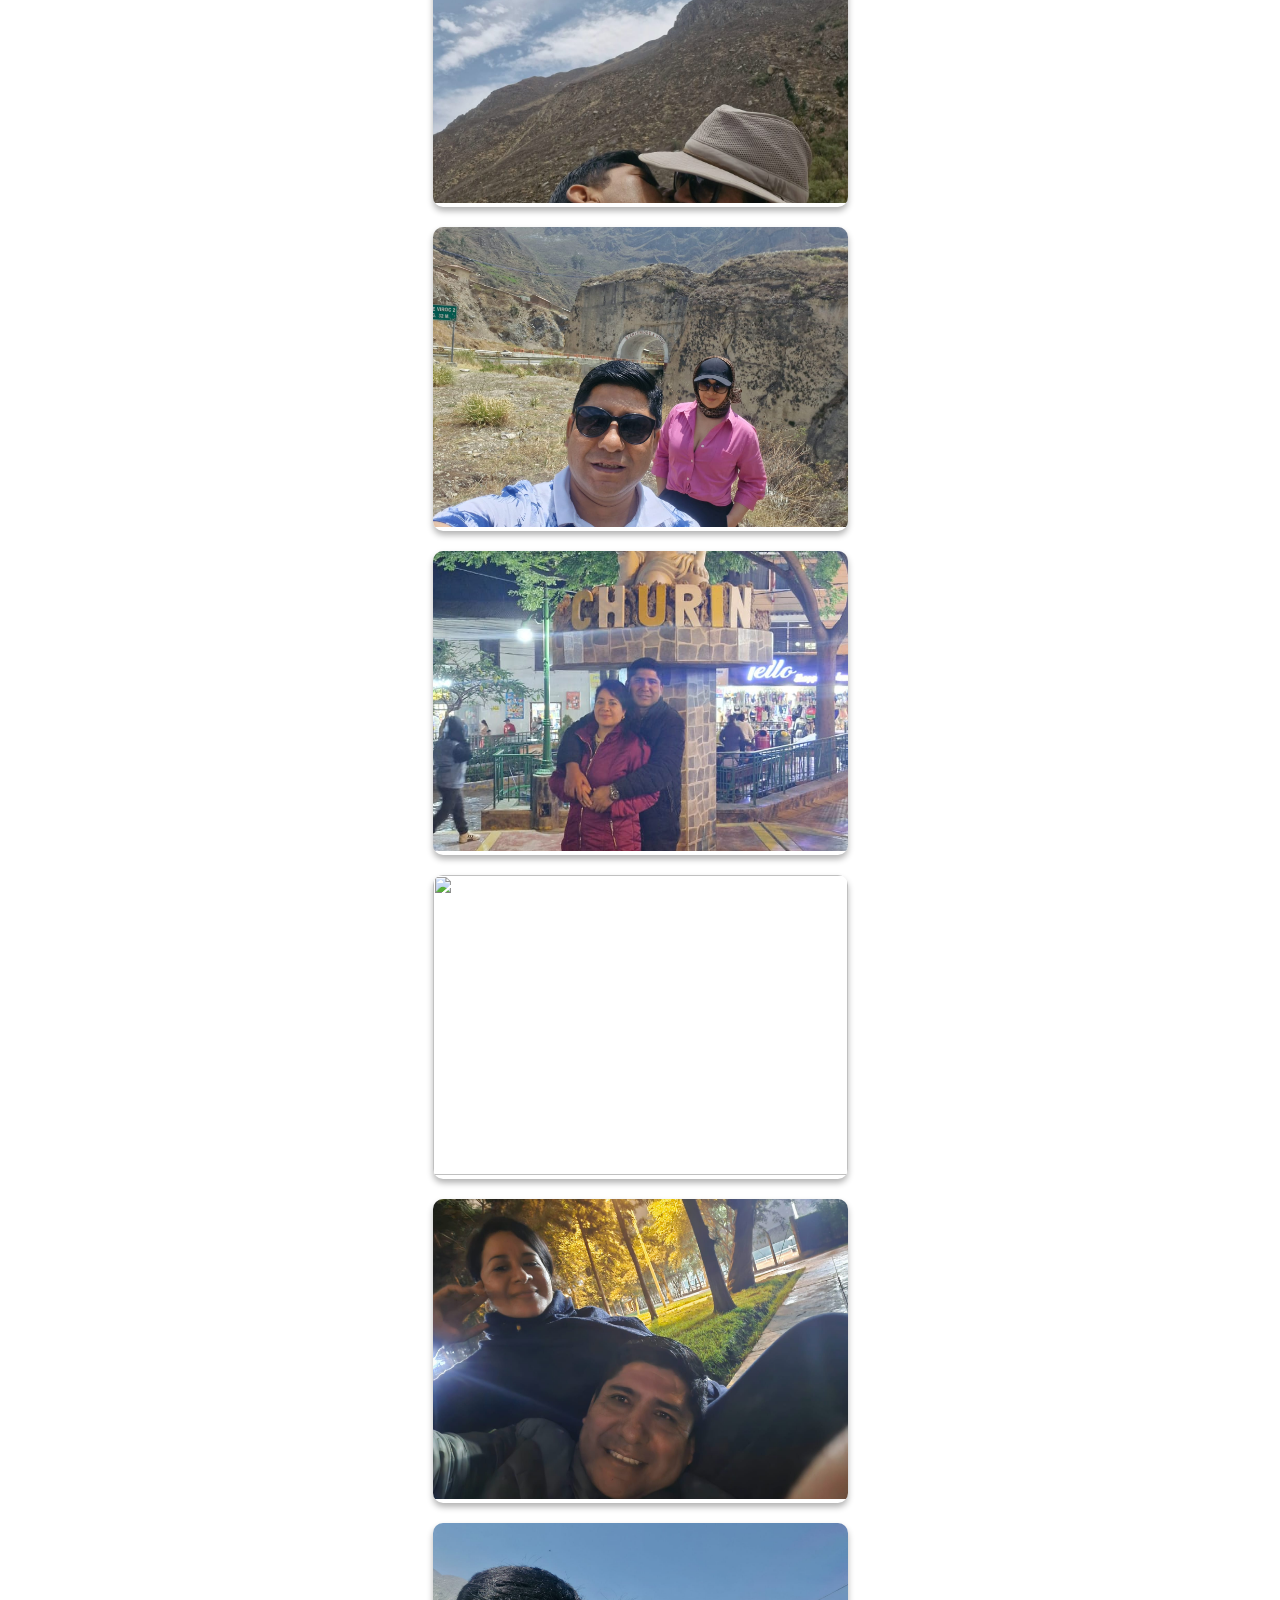
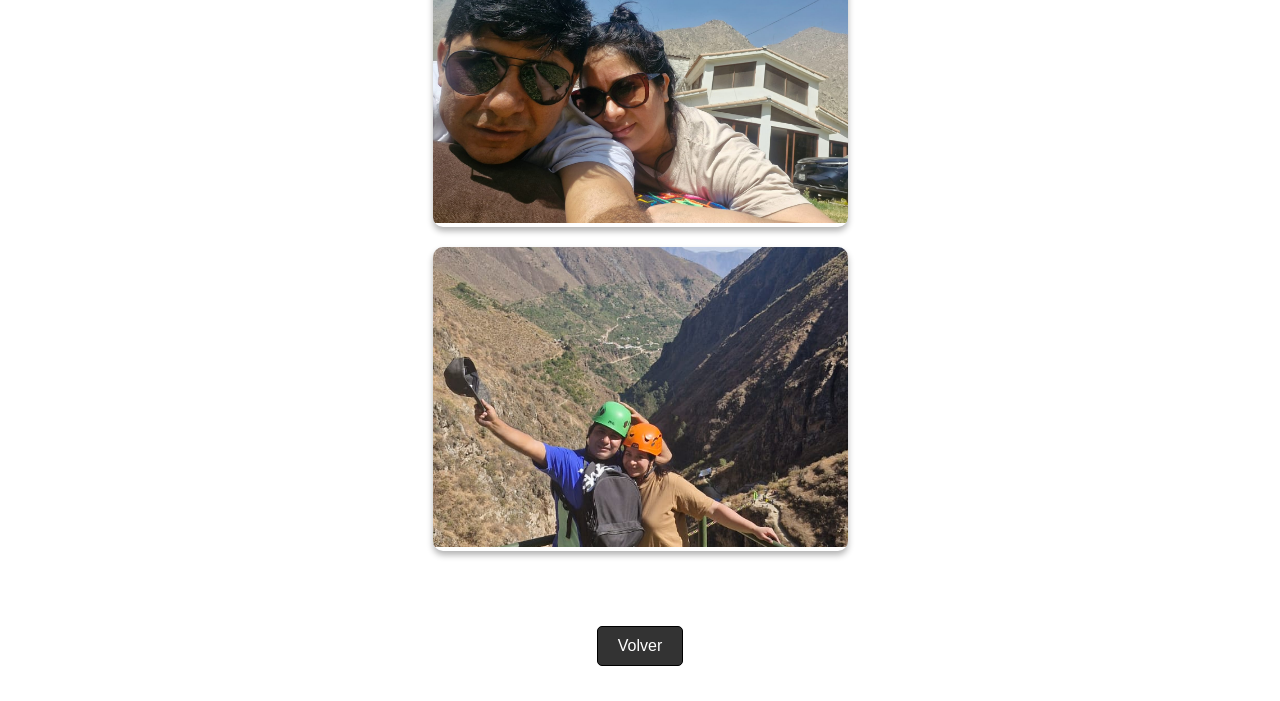
==== commit 256617aa: "go" ====
--- a/album.html
+++ b/album.html
@@ -243,7 +243,7 @@
 </head>
 
 <body>
-    <div class="section-title">E y S</div>
+    <div class="section-title">W y D</div>
     <div class="gallery">
         <div class="gallery-item">
             <img src="./assets/comp4.jpg">
@@ -277,6 +277,51 @@
         </div>
         <div class="gallery-item">
             <img src="./assets/tra7.jpg">
+        </div>
+        <div class="gallery-item">
+            <img src="./assets/ex1.jpg">
+        </div>
+        <div class="gallery-item">
+            <img src="./assets/ex2.jpg">
+        </div>
+        <div class="gallery-item">
+            <img src="./assets/ex3.jpg">
+        </div>
+        <div class="gallery-item">
+            <img src="./assets/ex4.jpg">
+        </div>
+        <div class="gallery-item">
+            <img src="./assets/ex5.jpg">
+        </div>
+        <div class="gallery-item">
+            <img src="./assets/ex6.jpg">
+        </div>
+        <div class="gallery-item">
+            <img src="./assets/ex7.jpg">
+        </div>
+        <div class="gallery-item">
+            <img src="./assets/ex8.jpg">
+        </div>
+        <div class="gallery-item">
+            <img src="./assets/ex9.jpg">
+        </div>
+        <div class="gallery-item">
+            <img src="./assets/ex10.jpg">
+        </div>
+        <div class="gallery-item">
+            <img src="./assets/ex11.jpg">
+        </div>
+        <div class="gallery-item">
+            <img src="./assets/ex12.jpg">
+        </div>
+        <div class="gallery-item">
+            <img src="./assets/ex13.jpg">
+        </div>
+        <div class="gallery-item">
+            <img src="./assets/ex14.jpg">
+        </div>
+        <div class="gallery-item">
+            <img src="./assets/ex15.jpg">
         </div>
     </div>
 
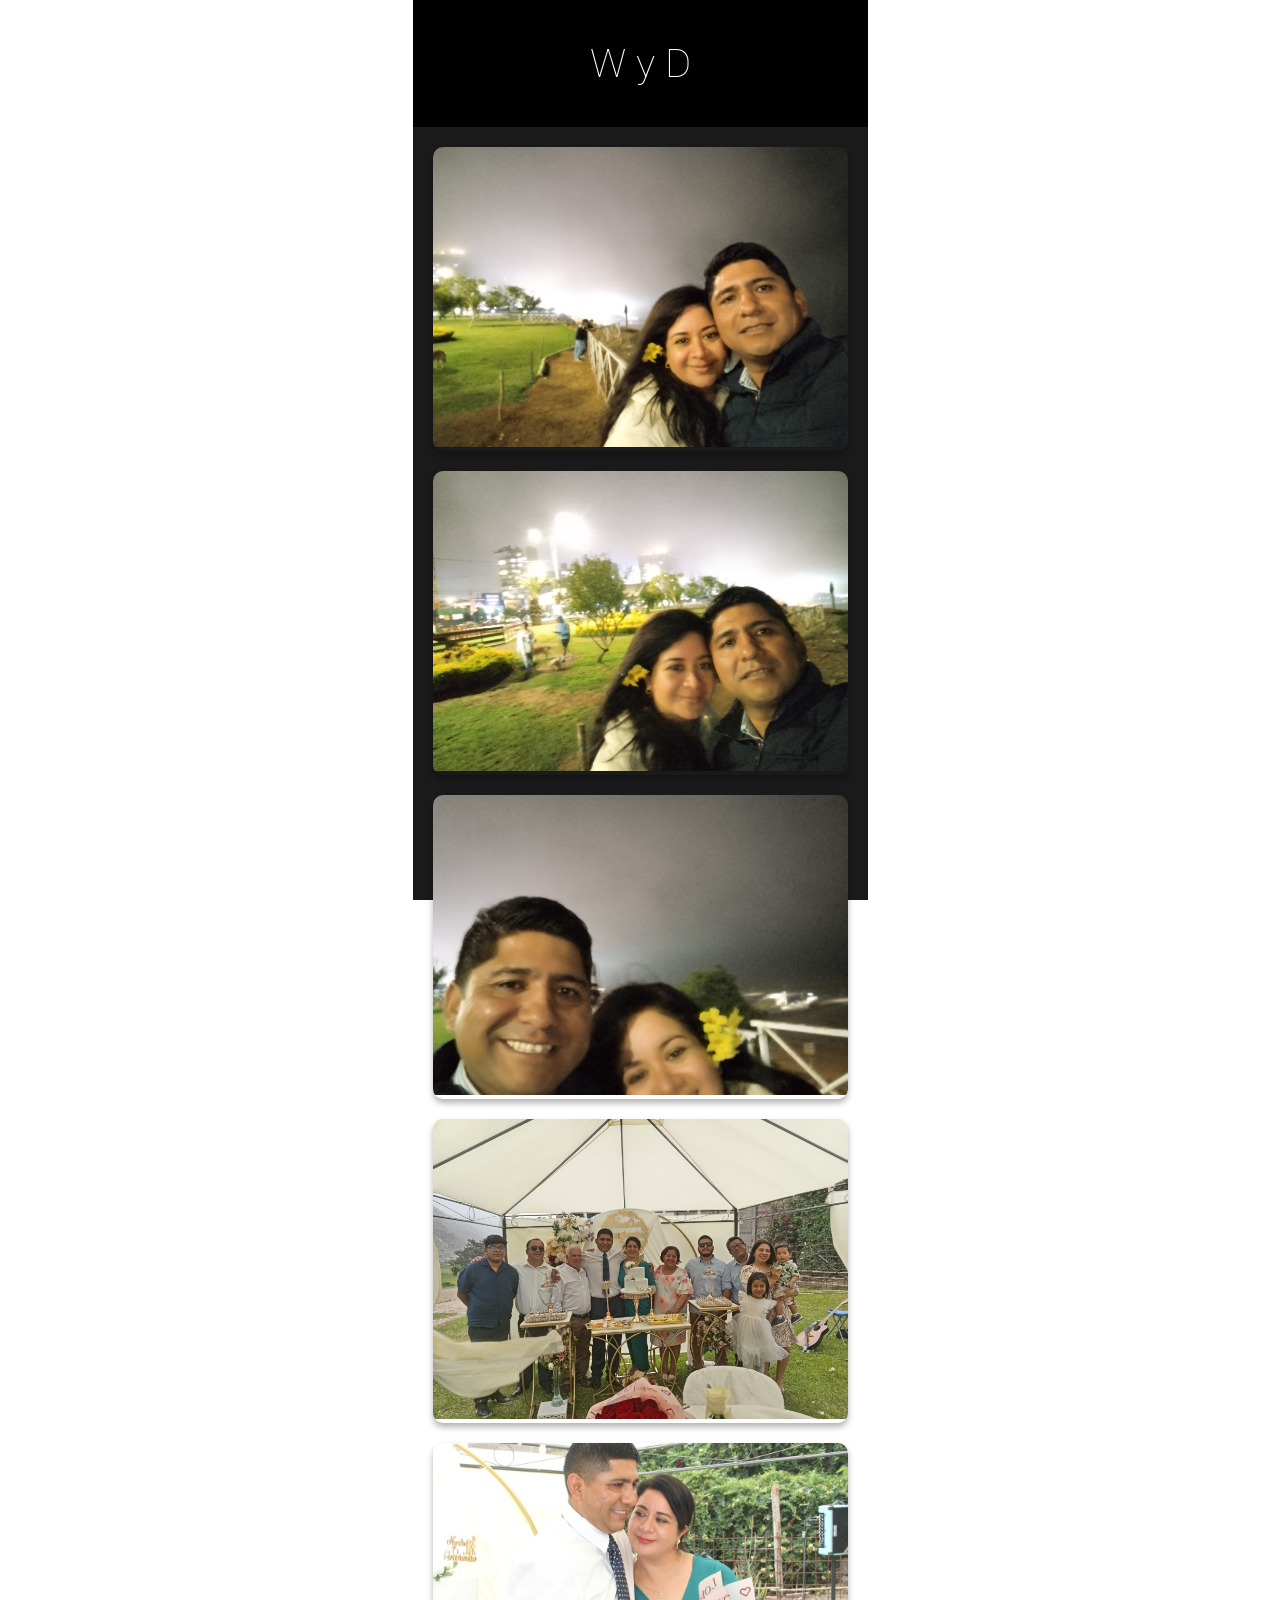
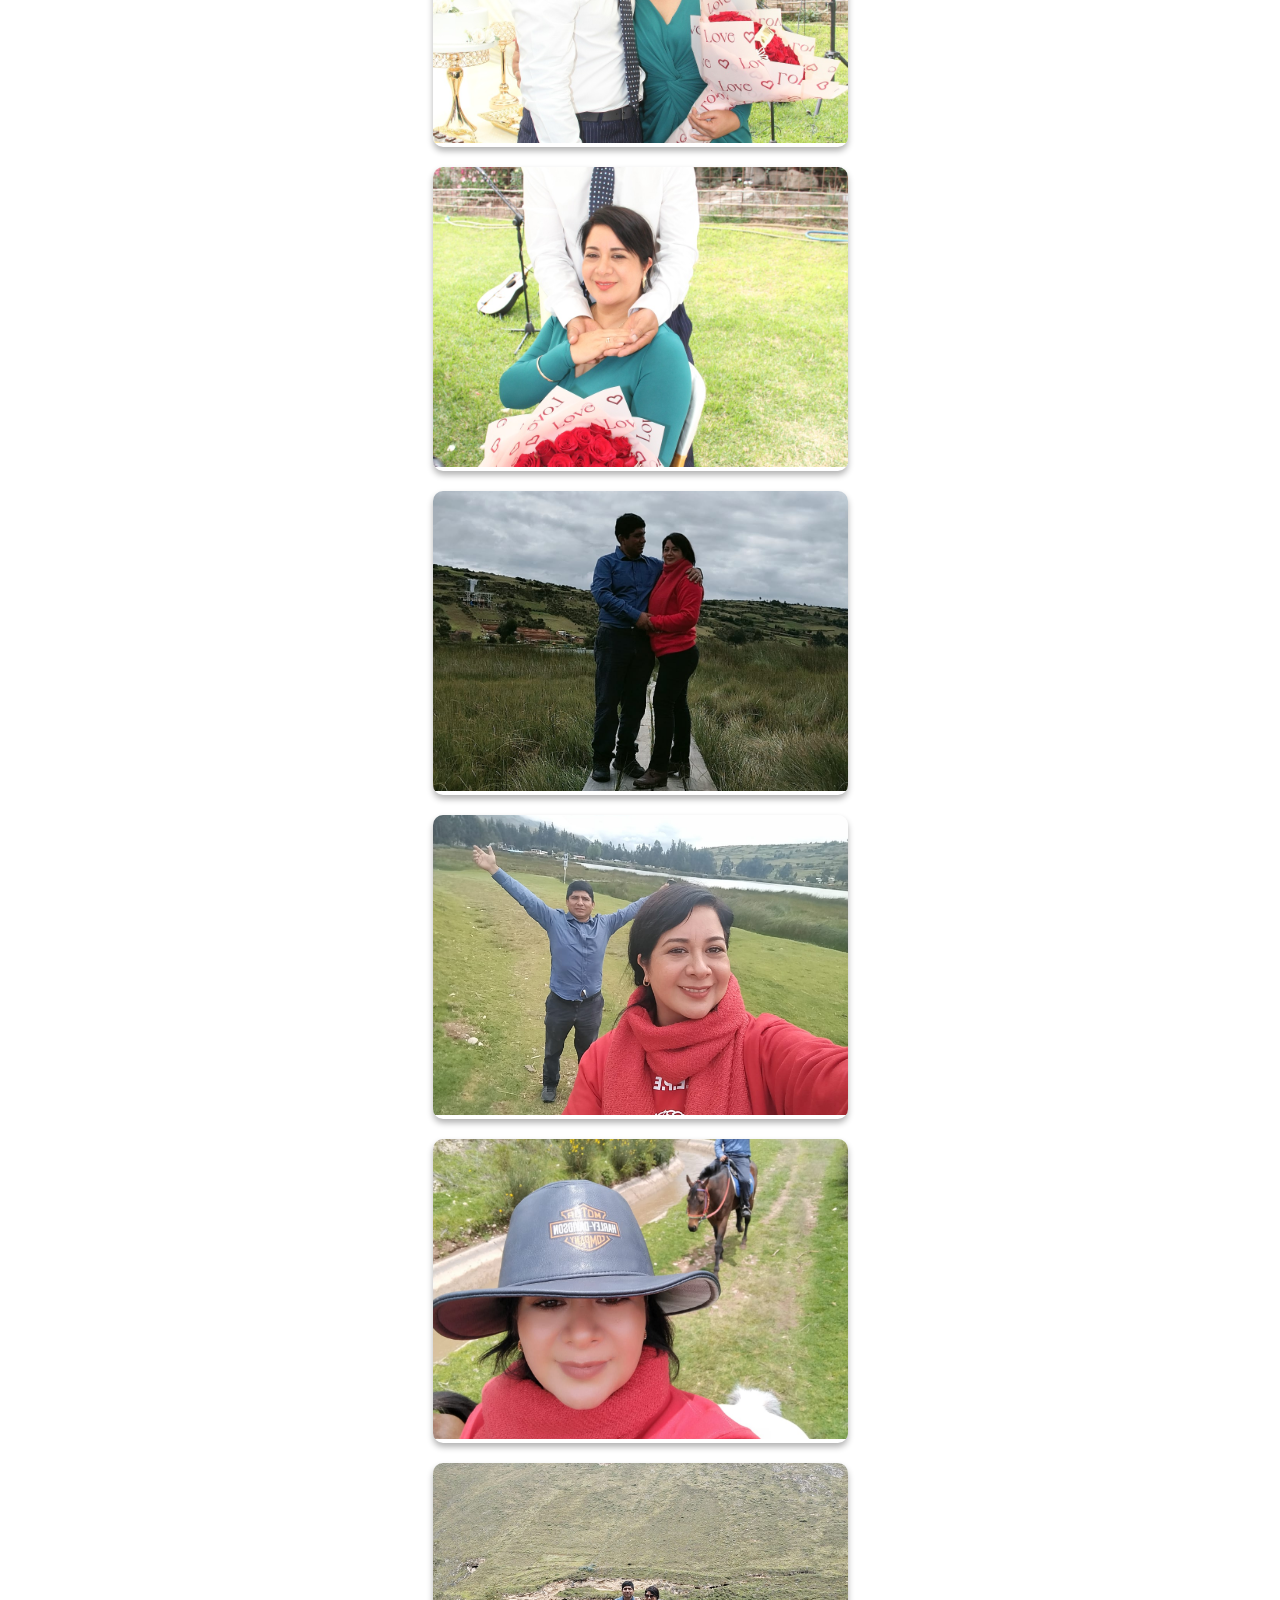
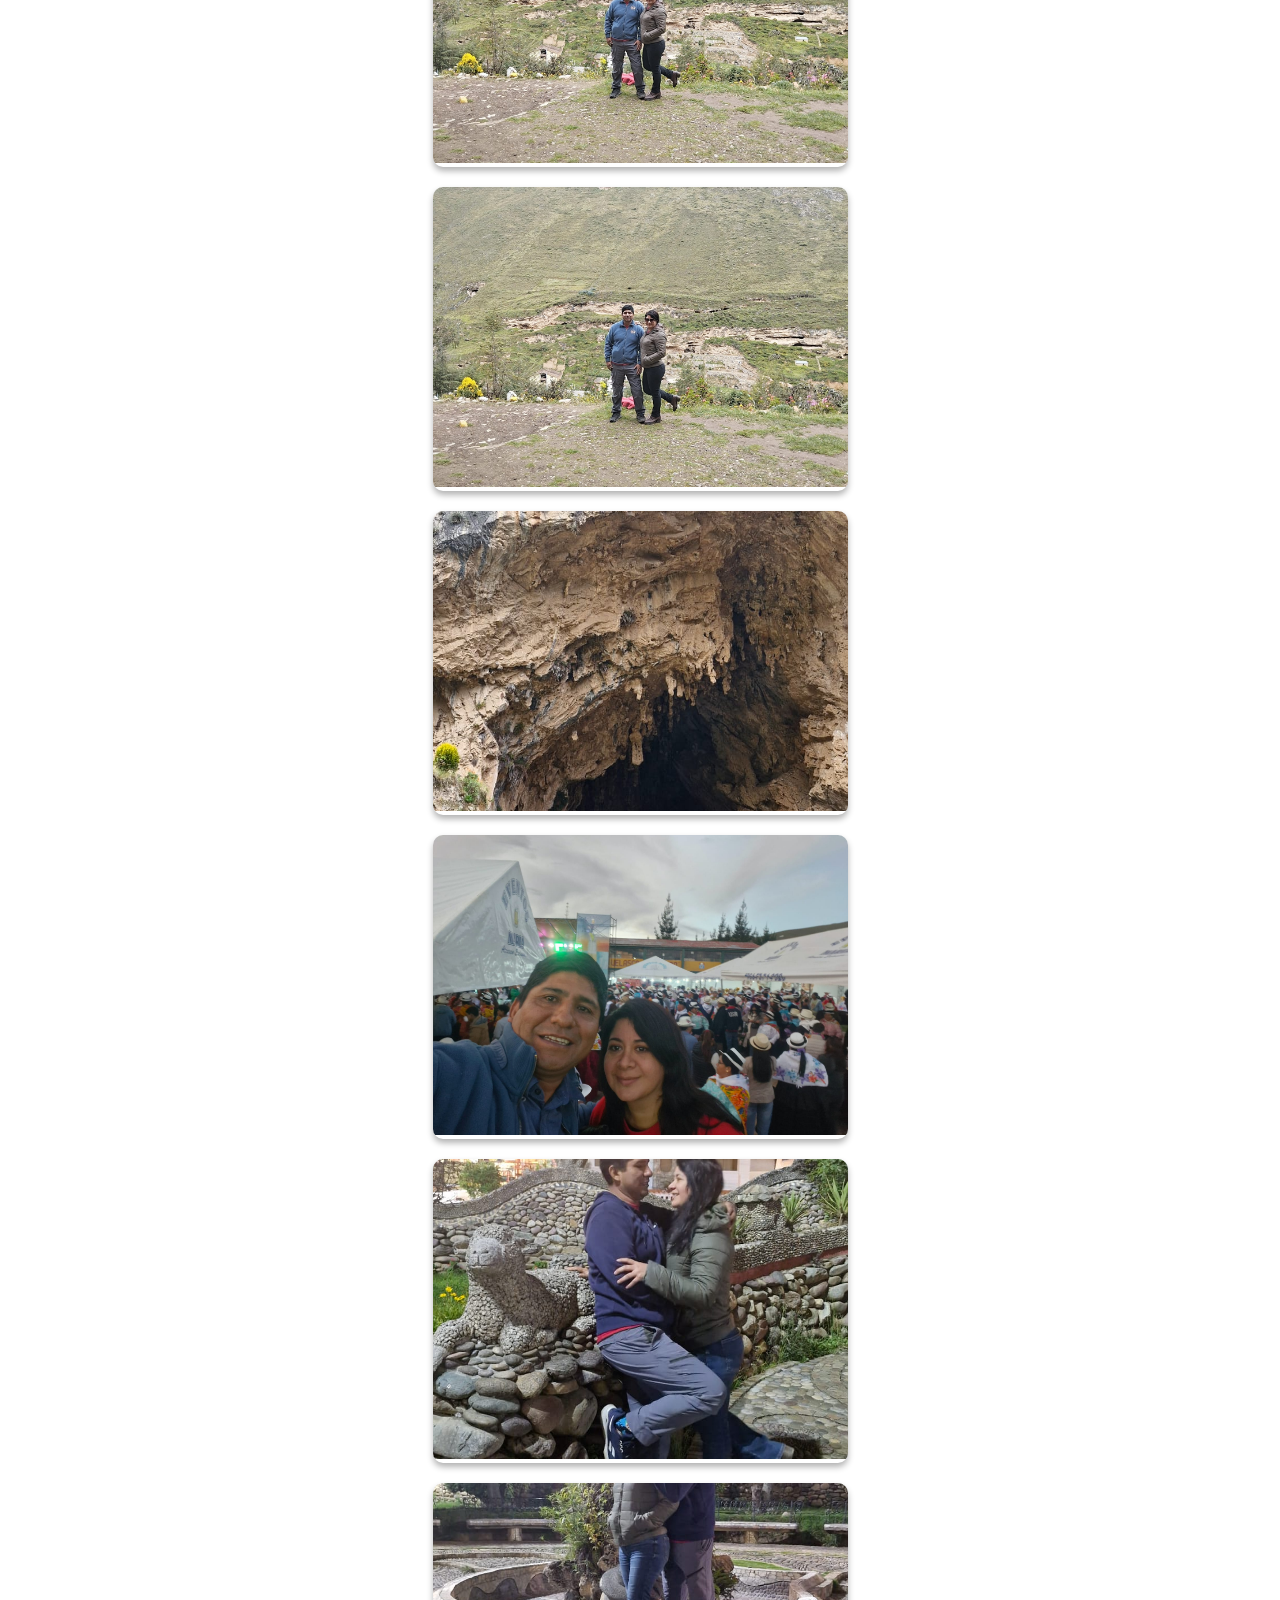
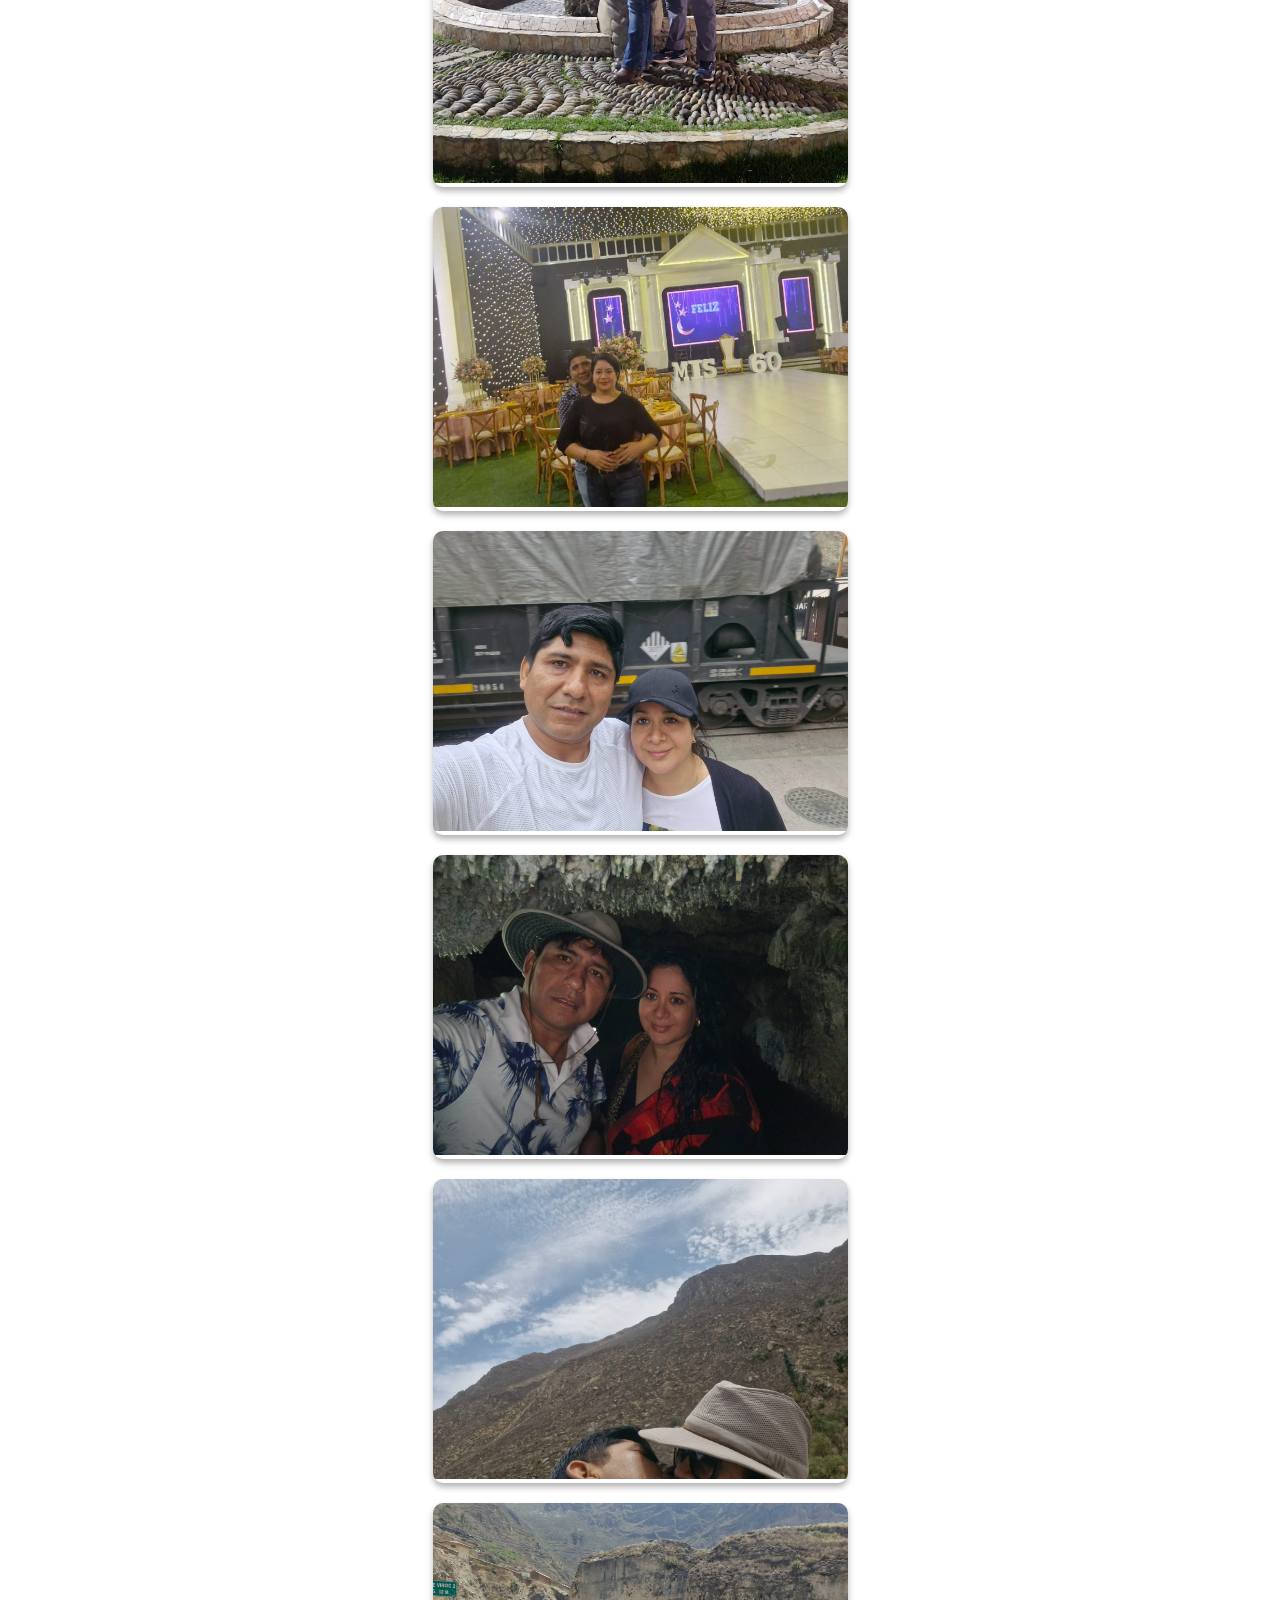
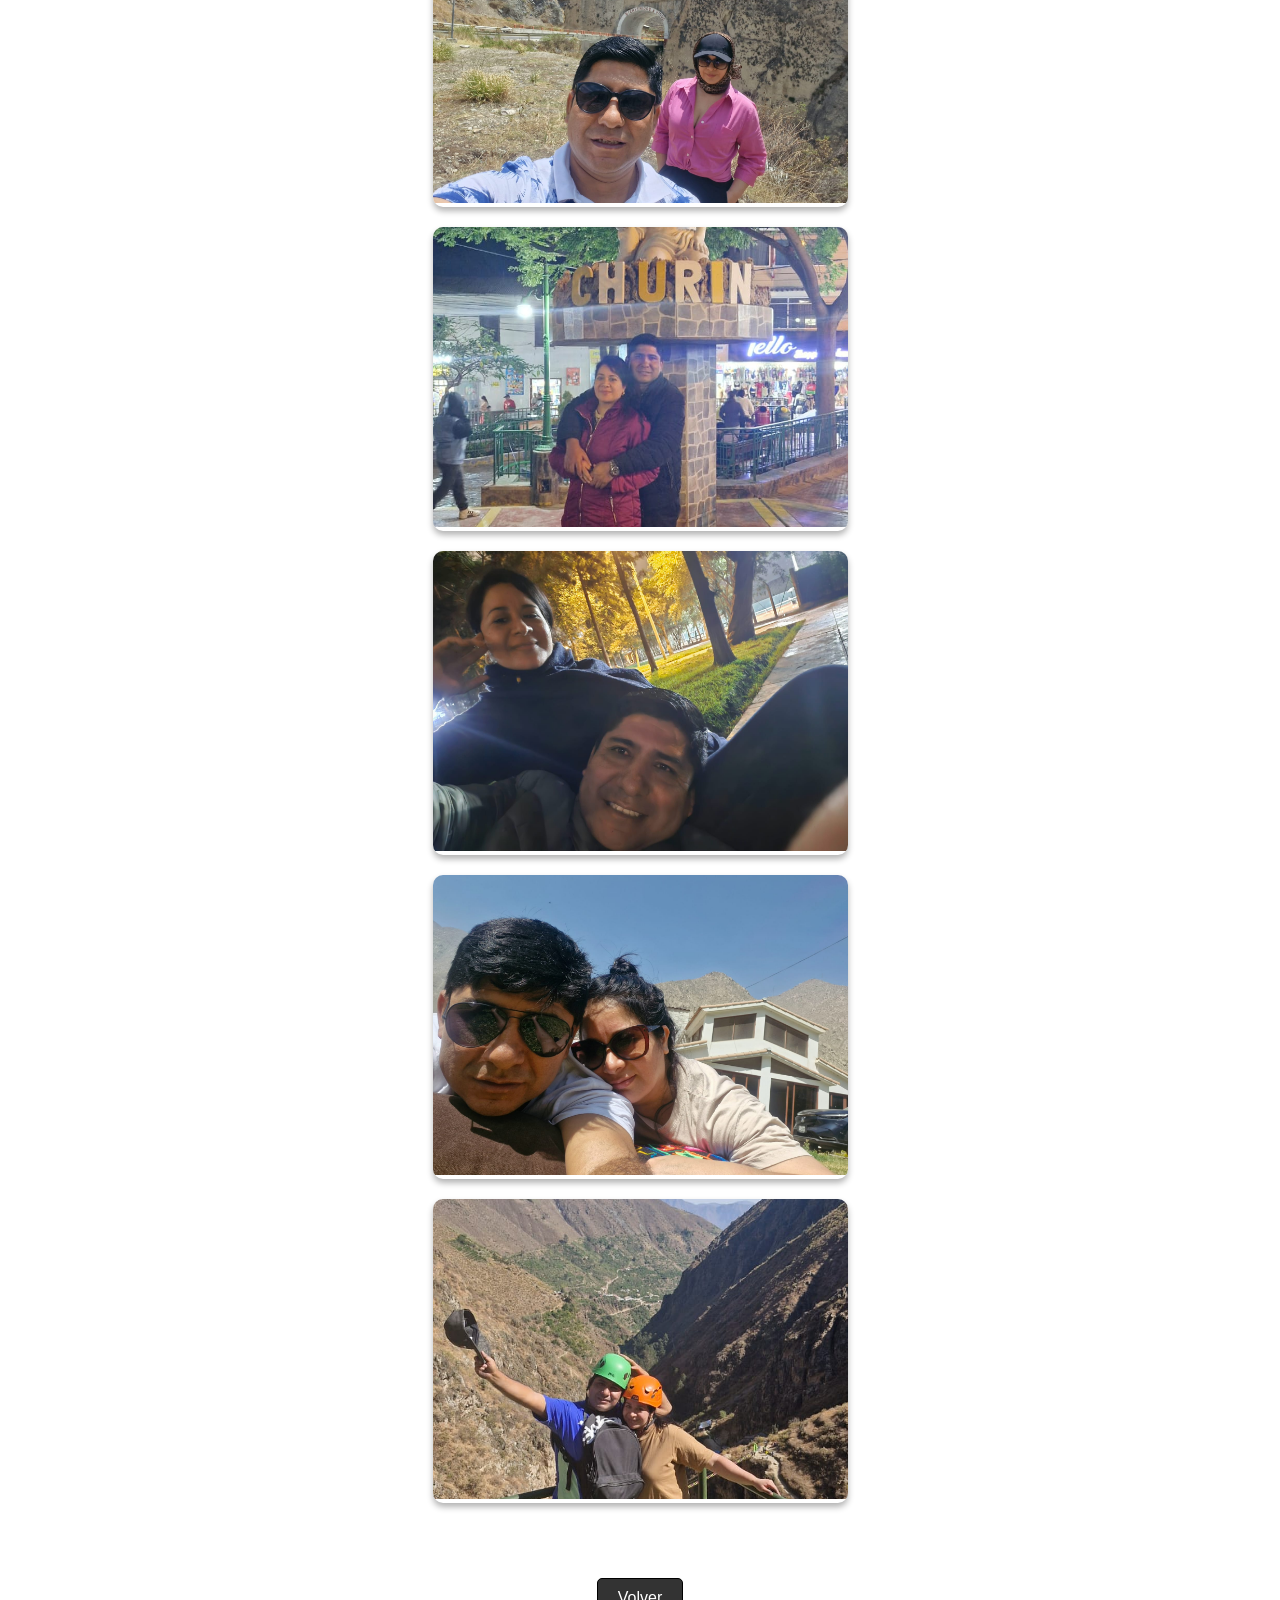
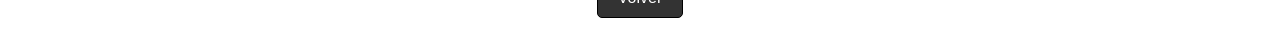
==== commit 250379c0: "mejor" ====
--- a/album.html
+++ b/album.html
@@ -231,12 +231,13 @@
 
             .modal-content {
                 width: 95%;
+                margin-top: 25%;
             }
 
             .prev,
             .next {
                 padding: 8px;
-                font-size: 18px;
+                font-size: 80px;
             }
         }
     </style>
@@ -288,9 +289,6 @@
             <img src="./assets/ex3.jpg">
         </div>
         <div class="gallery-item">
-            <img src="./assets/ex4.jpg">
-        </div>
-        <div class="gallery-item">
             <img src="./assets/ex5.jpg">
         </div>
         <div class="gallery-item">
@@ -310,9 +308,6 @@
         </div>
         <div class="gallery-item">
             <img src="./assets/ex11.jpg">
-        </div>
-        <div class="gallery-item">
-            <img src="./assets/ex12.jpg">
         </div>
         <div class="gallery-item">
             <img src="./assets/ex13.jpg">
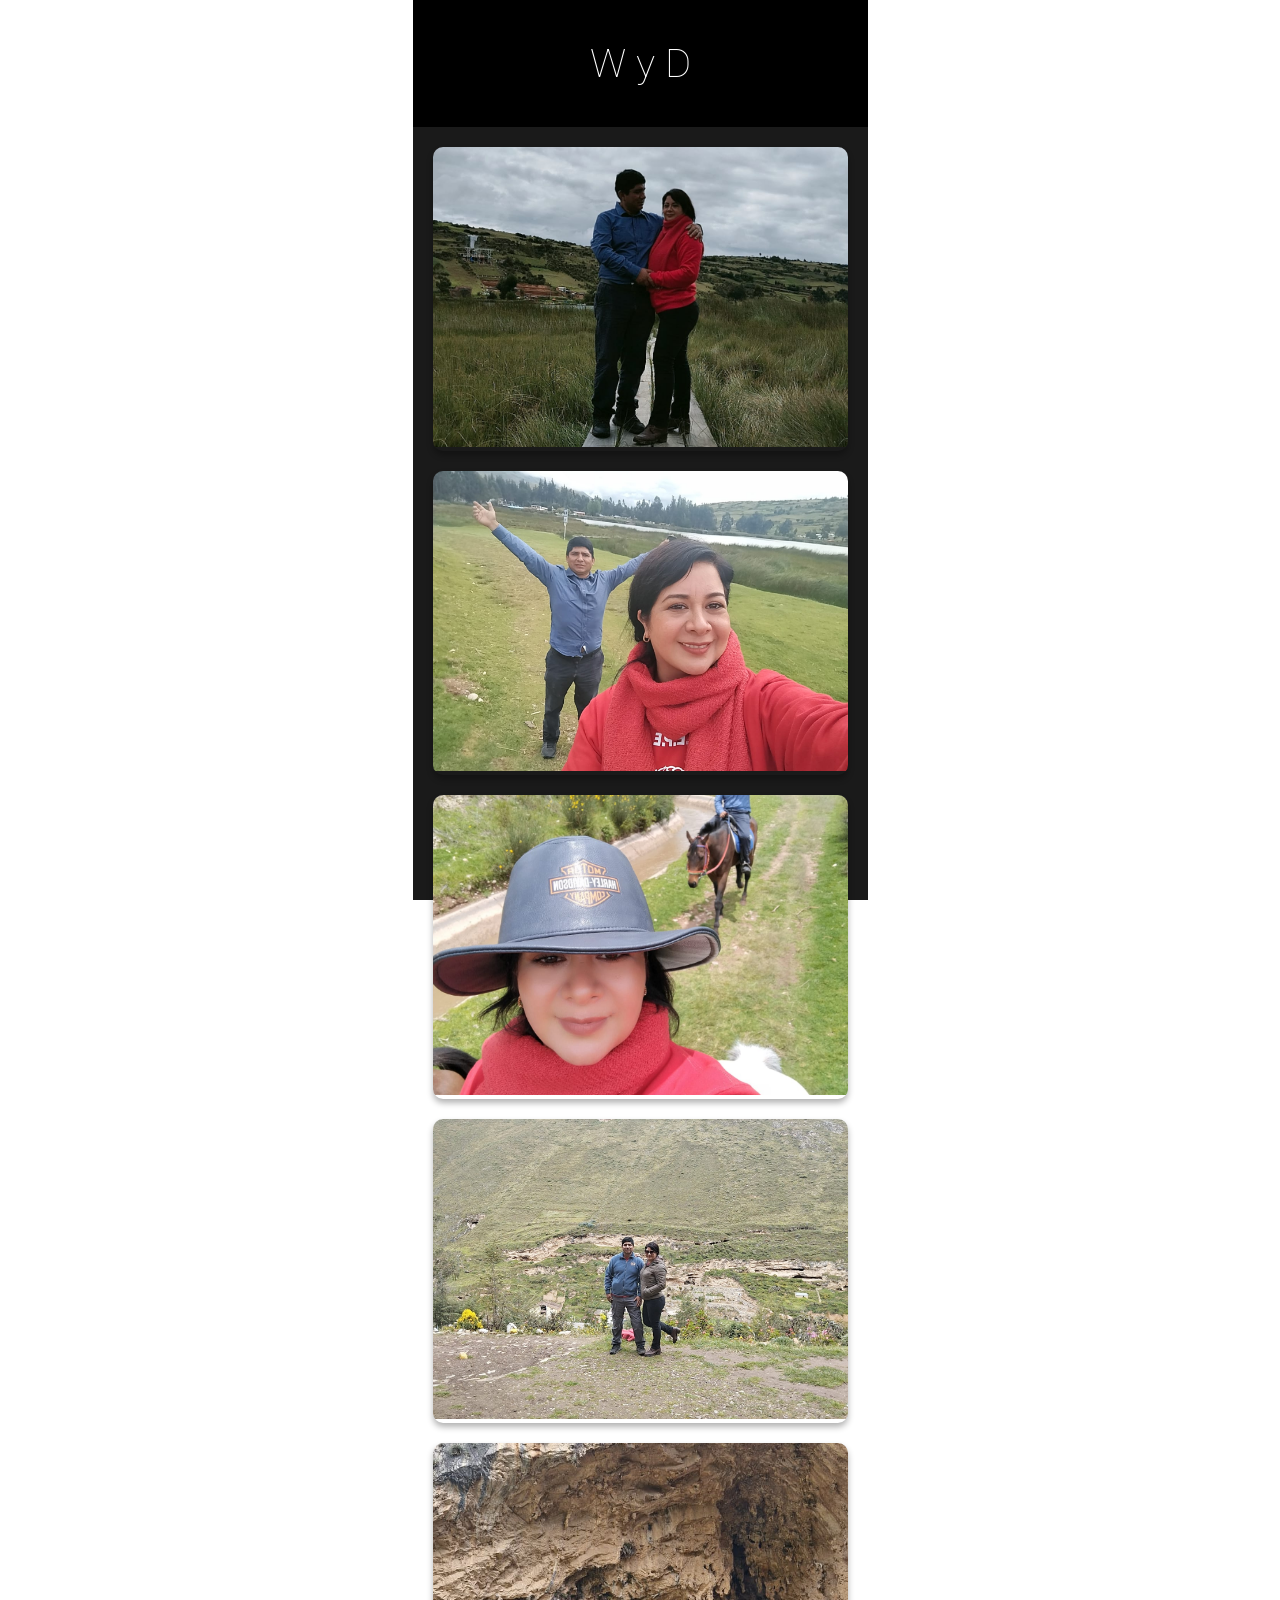
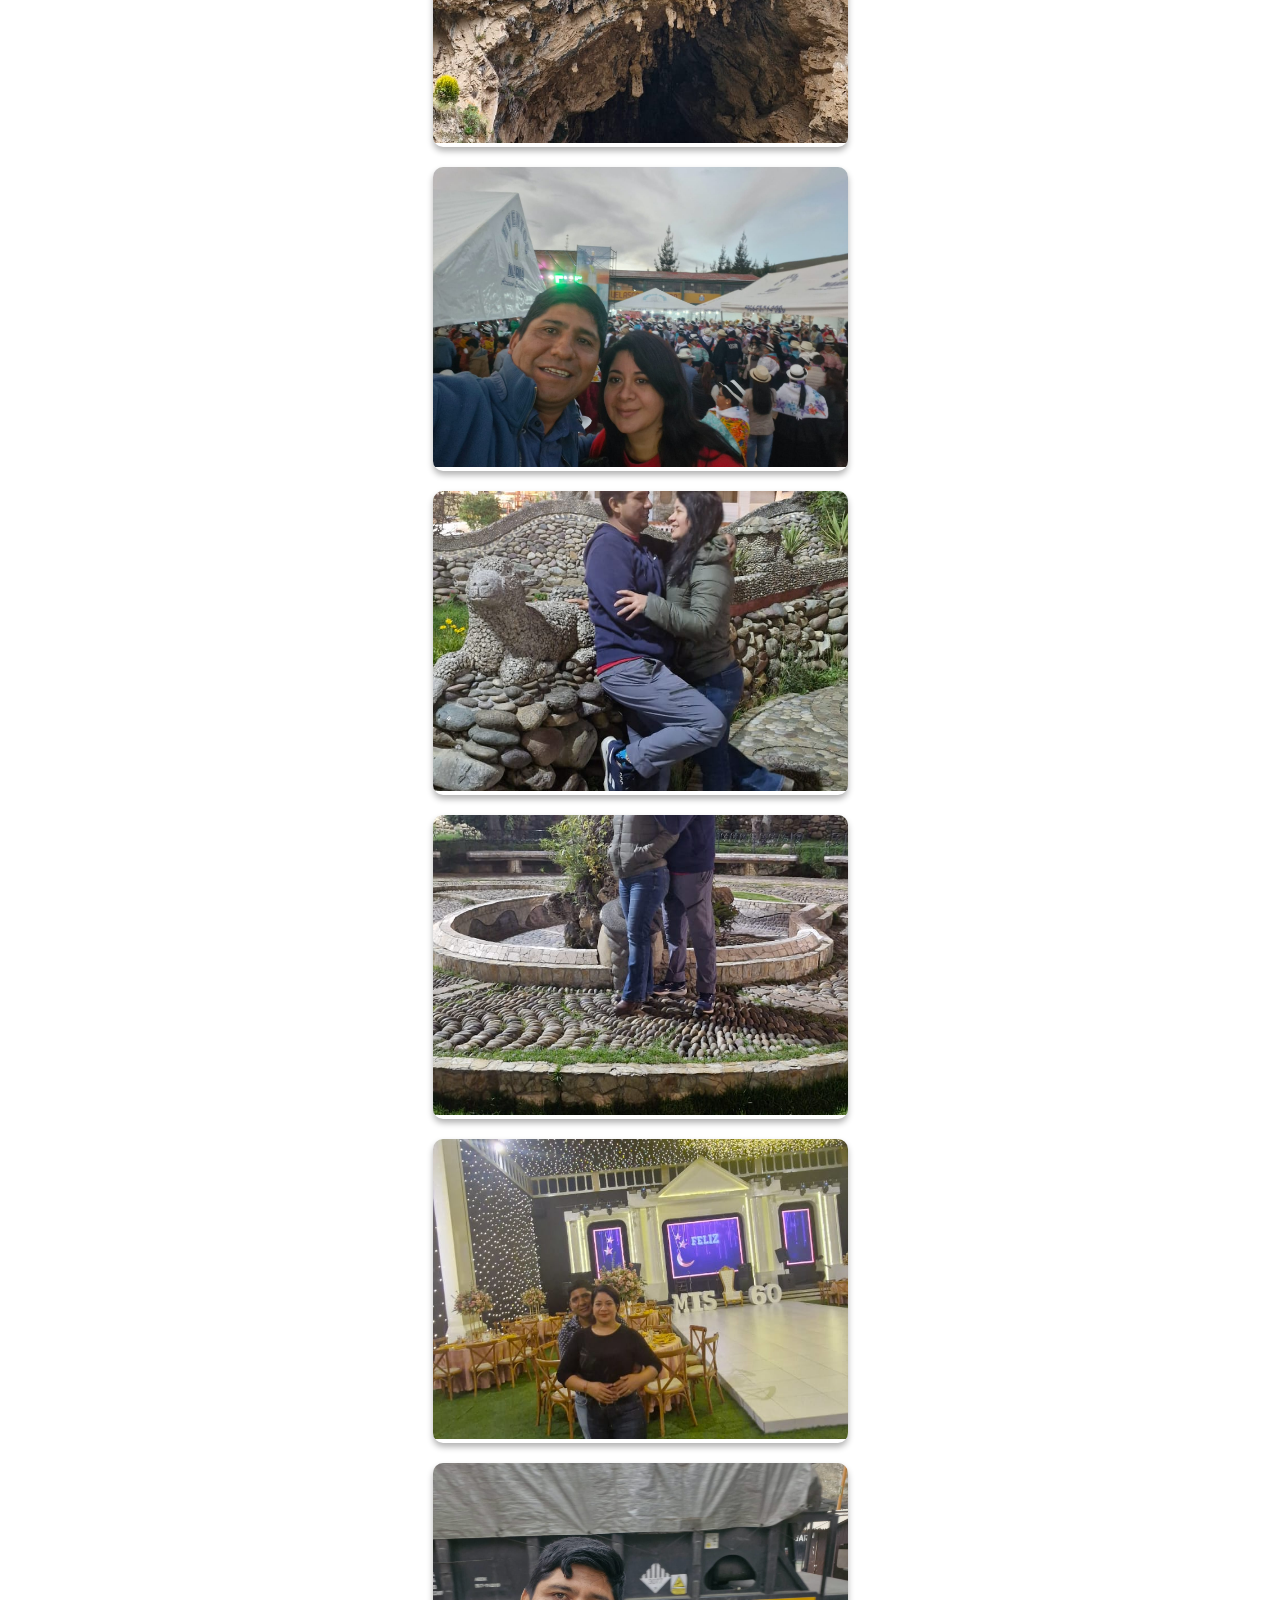
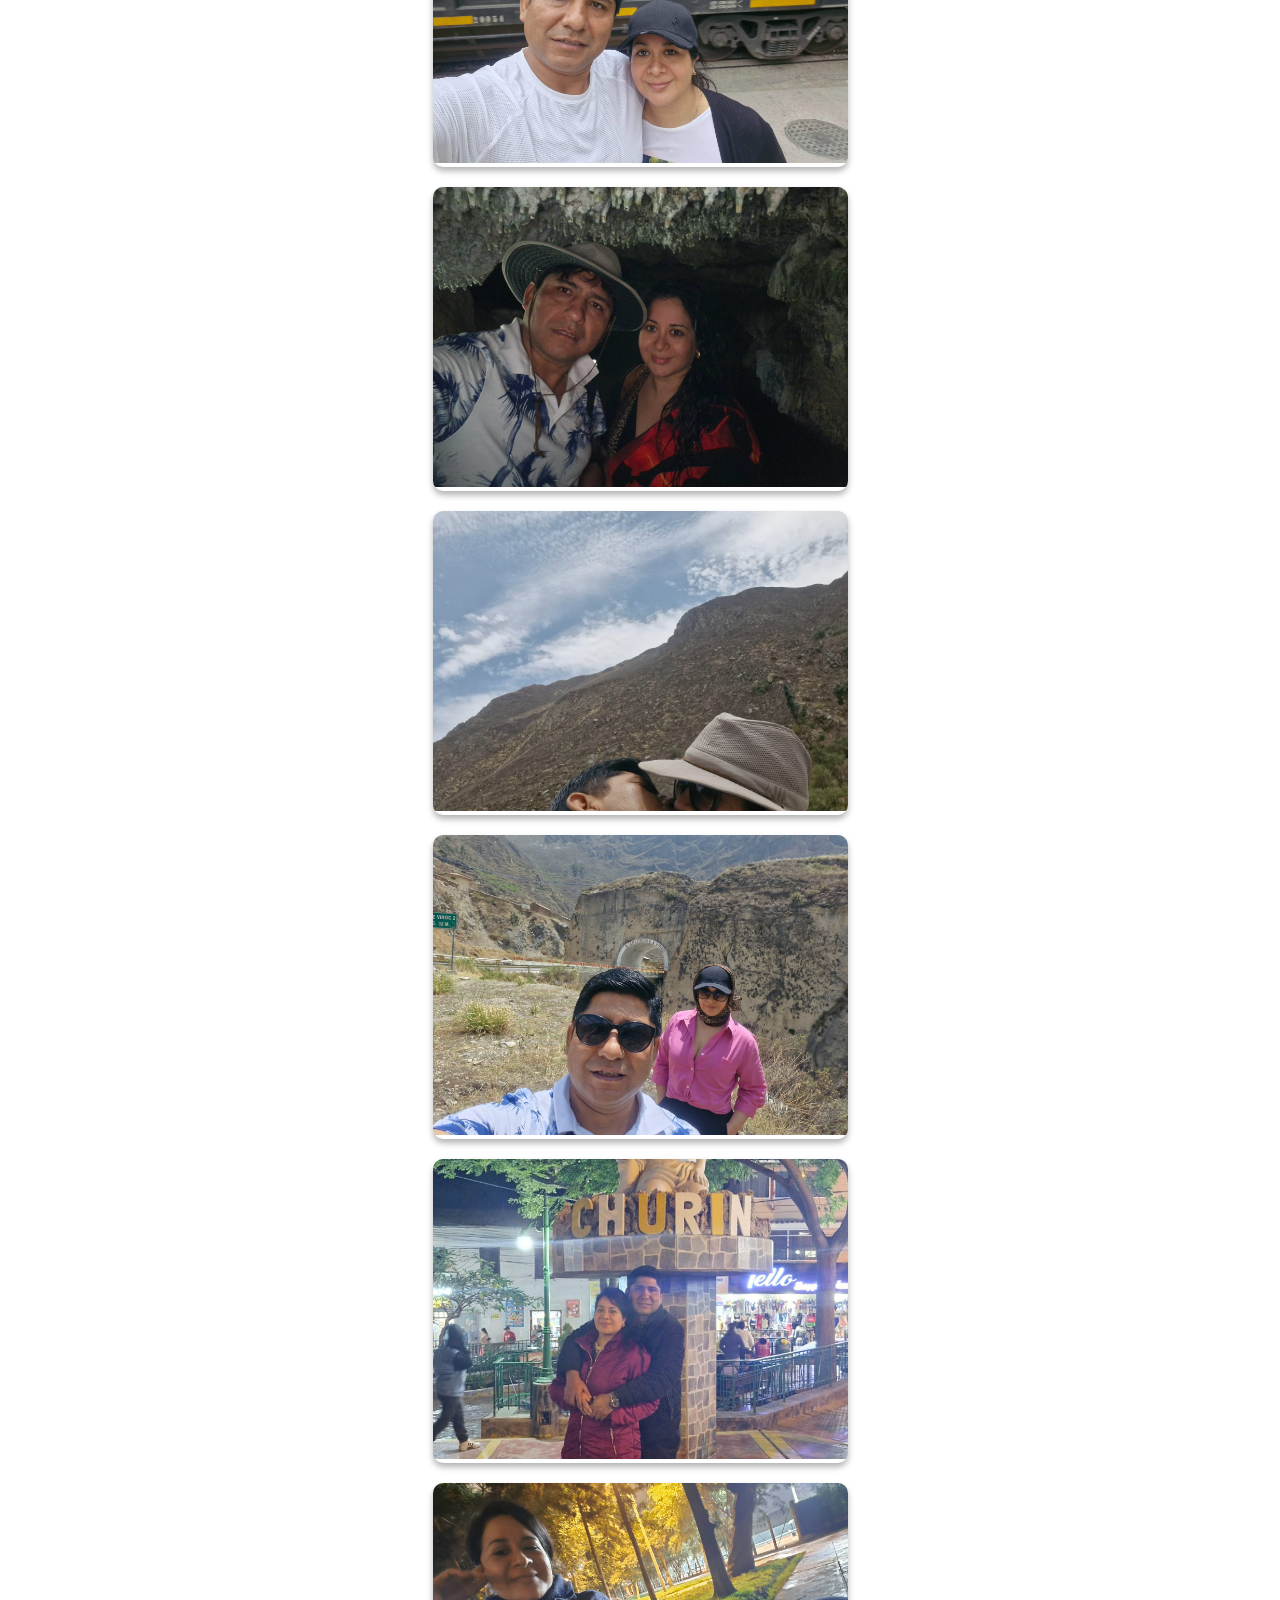
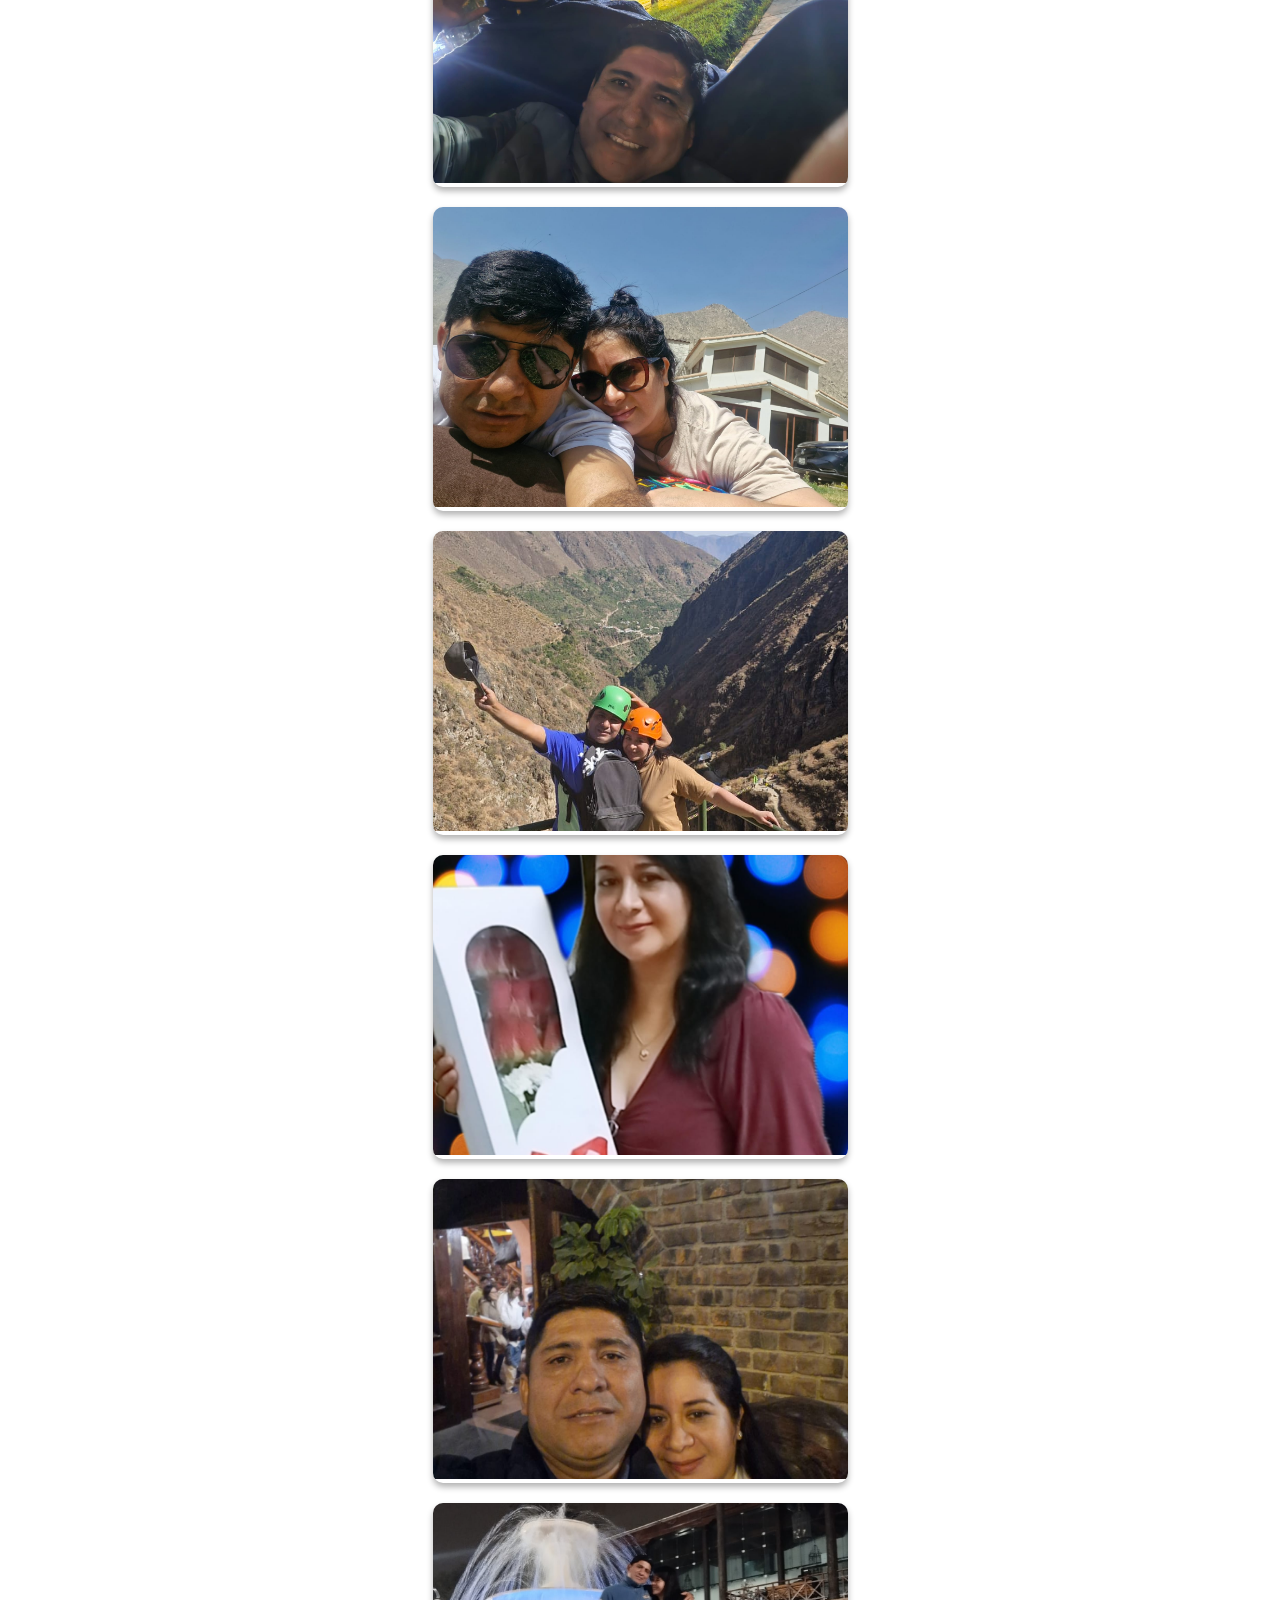
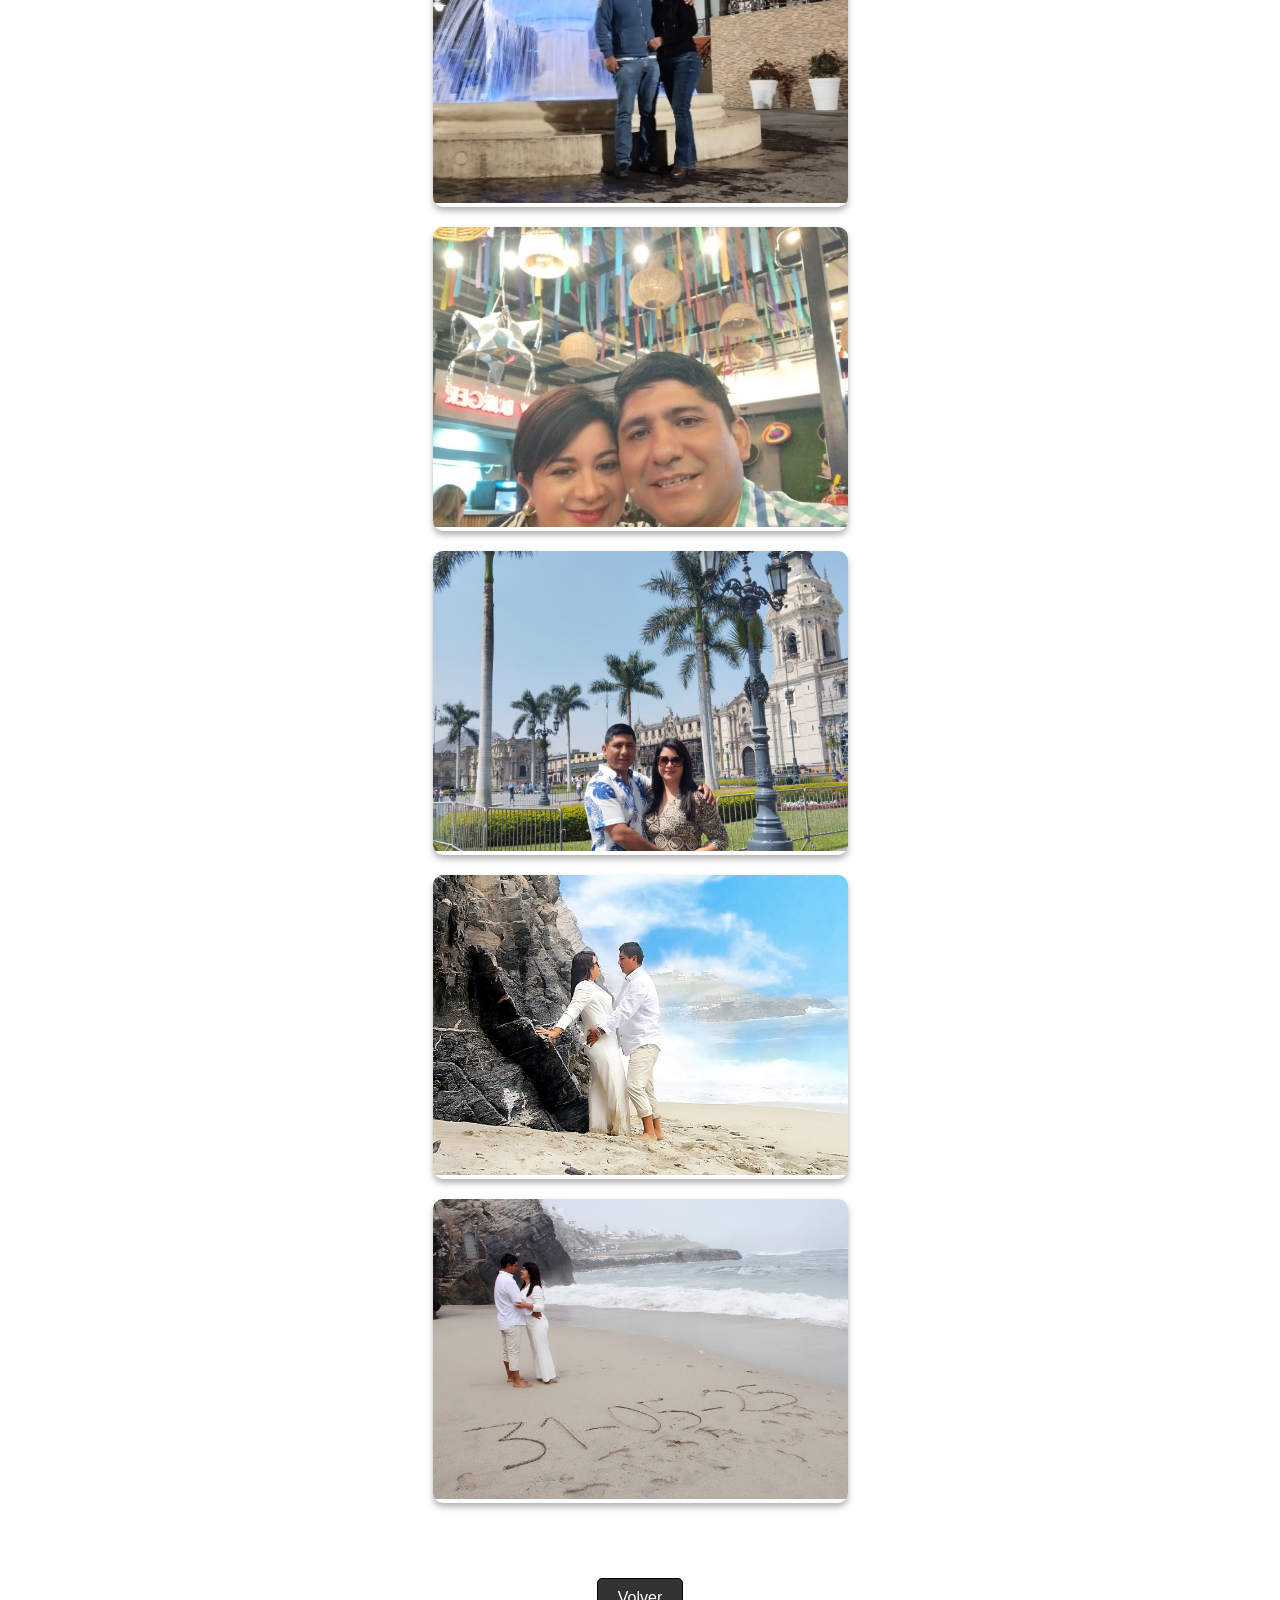
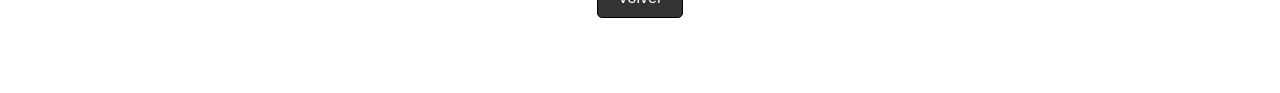
==== commit 9f484721: "listo" ====
--- a/album.html
+++ b/album.html
@@ -247,24 +247,6 @@
     <div class="section-title">W y D</div>
     <div class="gallery">
         <div class="gallery-item">
-            <img src="./assets/comp4.jpg">
-        </div>
-        <div class="gallery-item">
-            <img src="./assets/comp5.jpg">
-        </div>
-        <div class="gallery-item">
-            <img src="./assets/comp6.jpg">
-        </div>
-        <div class="gallery-item">
-            <img src="./assets/fest2.jpg">
-        </div>
-        <div class="gallery-item">
-            <img src="./assets/fest5.jpg">
-        </div>
-        <div class="gallery-item">
-            <img src="./assets/fest8.jpg">
-        </div>
-        <div class="gallery-item">
             <img src="./assets/tra3.jpg">
         </div>
         <div class="gallery-item">
@@ -277,9 +259,6 @@
             <img src="./assets/tra7.jpg">
         </div>
         <div class="gallery-item">
-            <img src="./assets/tra7.jpg">
-        </div>
-        <div class="gallery-item">
             <img src="./assets/ex1.jpg">
         </div>
         <div class="gallery-item">
@@ -318,6 +297,26 @@
         <div class="gallery-item">
             <img src="./assets/ex15.jpg">
         </div>
+        <div class="gallery-item">
+            <img src="./assets/we1.jpg">
+        </div>
+        <div class="gallery-item">
+            <img src="./assets/we2.jpg">
+        </div>
+        <div class="gallery-item">
+            <img src="./assets/we3.jpg">
+        </div>
+        <div class="gallery-item">
+            <img src="./assets/we4.jpg">
+        </div>
+        <div class="gallery-item">
+            <img src="./assets/we5.jpg">
+        </div>
+        <div class="gallery-item">
+            <img src="./assets/we6.jpg">
+        </div>
+        <div class="gallery-item">
+            <img src="./assets/we7.jpg">
     </div>
 
     <!-- Modal de Galería -->
--- a/styles.css
+++ b/styles.css
@@ -16,6 +16,10 @@
   font-weight: 100;
 }
 
+.wrapper {
+  overflow-x: hidden;
+}
+
 .text {
   color: white;
   text-decoration: none;
@@ -34,21 +38,31 @@
 }
 
 .parallax {
-  background-image: url("assets/one.jpeg");
+  position: relative;
   height: 100vh;
-  background-attachment: fixed;
-  background-position: center;
-  background-repeat: no-repeat;
-  background-size: cover;
+  overflow: hidden;
   display: flex;
   justify-content: center;
   align-items: center;
   flex-direction: column;
   text-align: center;
   color: white;
-  position: relative;
   z-index: 1;
-  overflow: hidden;
+}
+
+.background-image {
+  background-image: url("assets/one.jpeg");
+  background-position: center;
+  background-repeat: no-repeat;
+  background-size: cover;
+  position: absolute;
+  top: 0;
+  left: 0;
+  width: 100%;
+  height: 120%;
+  z-index: -2;
+  will-change: transform;
+  transition: transform 0.1s linear;
 }
 
 .parallax::before {
@@ -322,7 +336,7 @@
 footer {
   text-align: center;
   background-color: #ffffff;
-  height: 300px;
+  height: 200px;
   width: 100%;
   position: relative;
   margin-top: 60px;
@@ -444,6 +458,60 @@
   color: white;
 }
 
+.reveal,
+.reveal-left,
+.reveal-right {
+  opacity: 0;
+  transition: all 1.8s ease-out;
+  will-change: opacity, transform;
+}
+
+/* Posición inicial */
+.reveal {
+  transform: translateY(40px);
+}
+
+.reveal-left {
+  transform: translateX(-60px);
+}
+
+.reveal-right {
+  transform: translateX(60px);
+}
+
+/* Activado al entrar en pantalla */
+.reveal.active,
+.reveal-left.active,
+.reveal-right.active {
+  opacity: 1;
+  transform: translateX(0) translateY(0);
+}
+
+
+/* Suavidad para imágenes */
+.quote-image {
+  transition: transform 0.5s ease, opacity 0.5s ease;
+}
+
+.image-reveal {
+  opacity: 0;
+  transform: scale(0.95);
+  transition: opacity 2s ease, transform 2s ease;
+  will-change: opacity, transform;
+}
+
+/* Cuando entra en pantalla */
+.image-reveal.active {
+  opacity: 1;
+  transform: scale(1);
+}
+
+/* Transición en cascada */
+.image-reveal[data-delay] {
+  transition-delay: var(--delay, 0s);
+}
+
+
 
 @media (min-width: 456px) {
   body {
